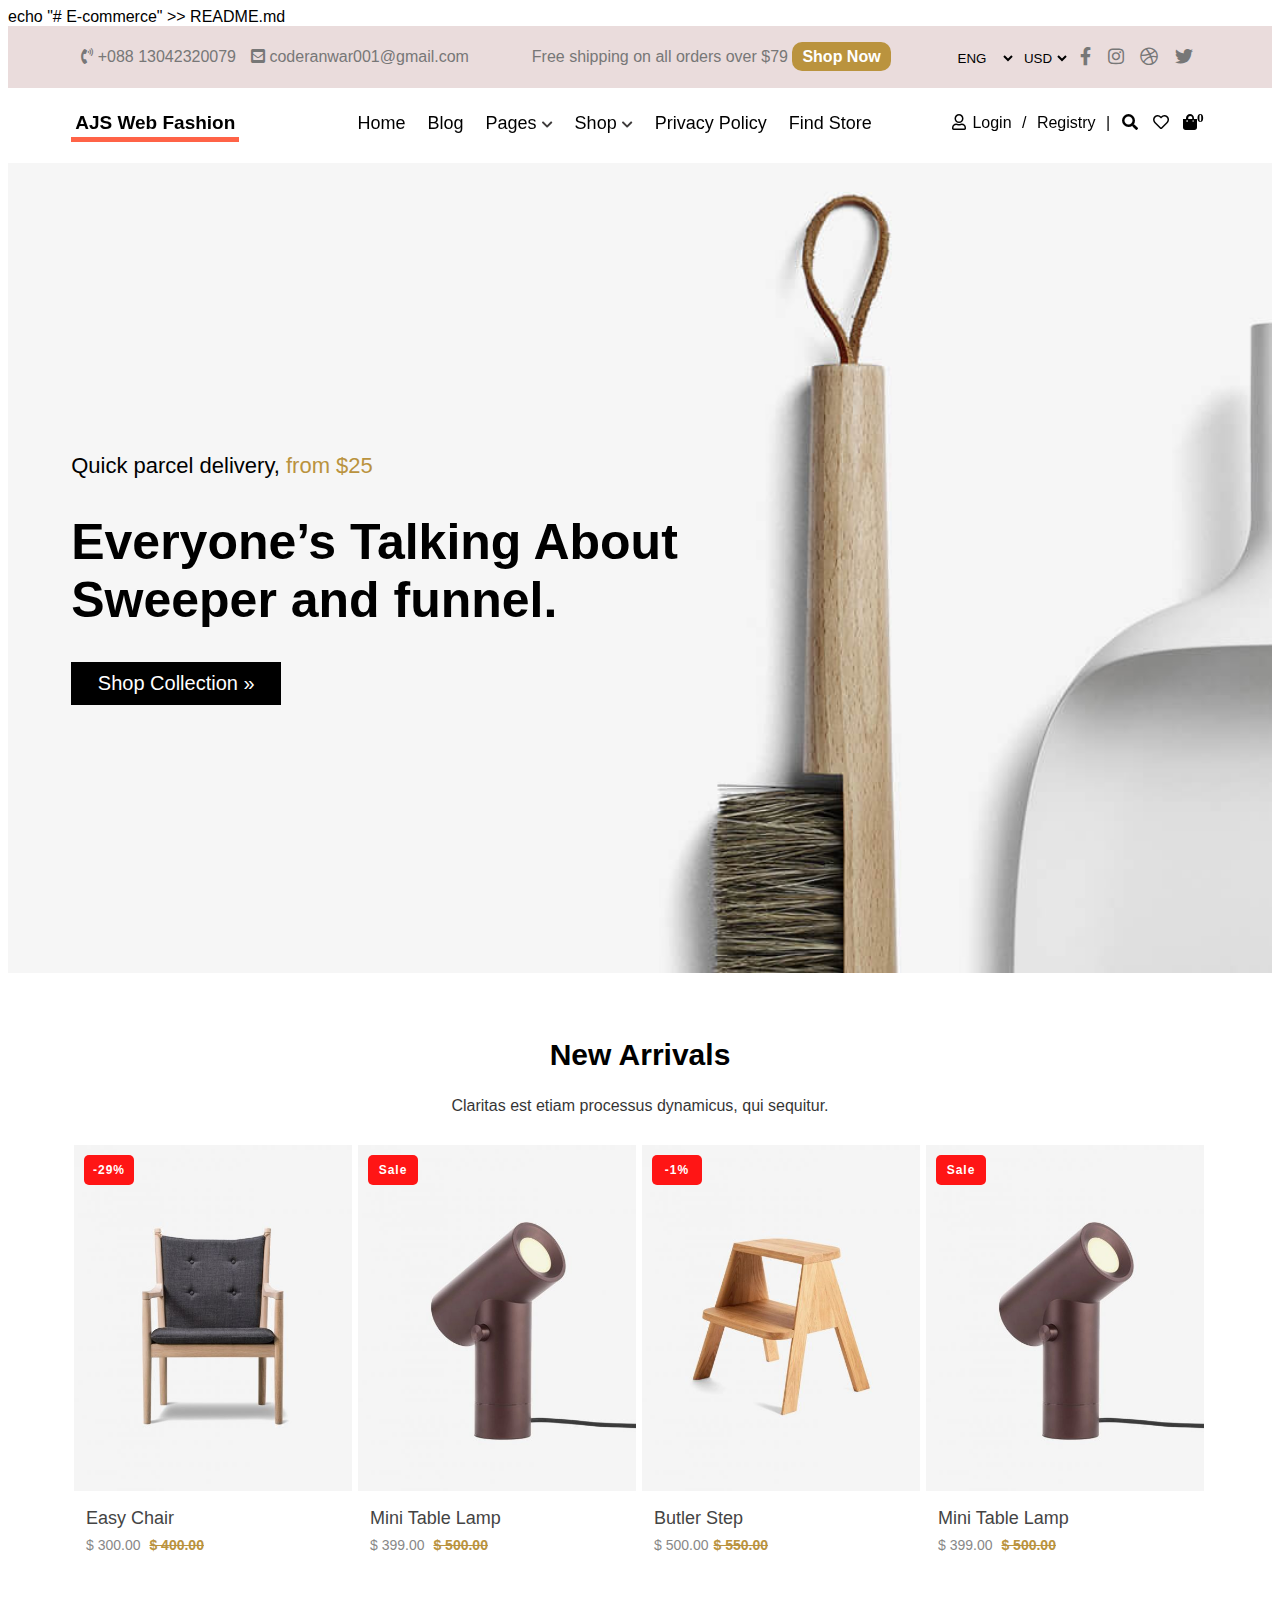
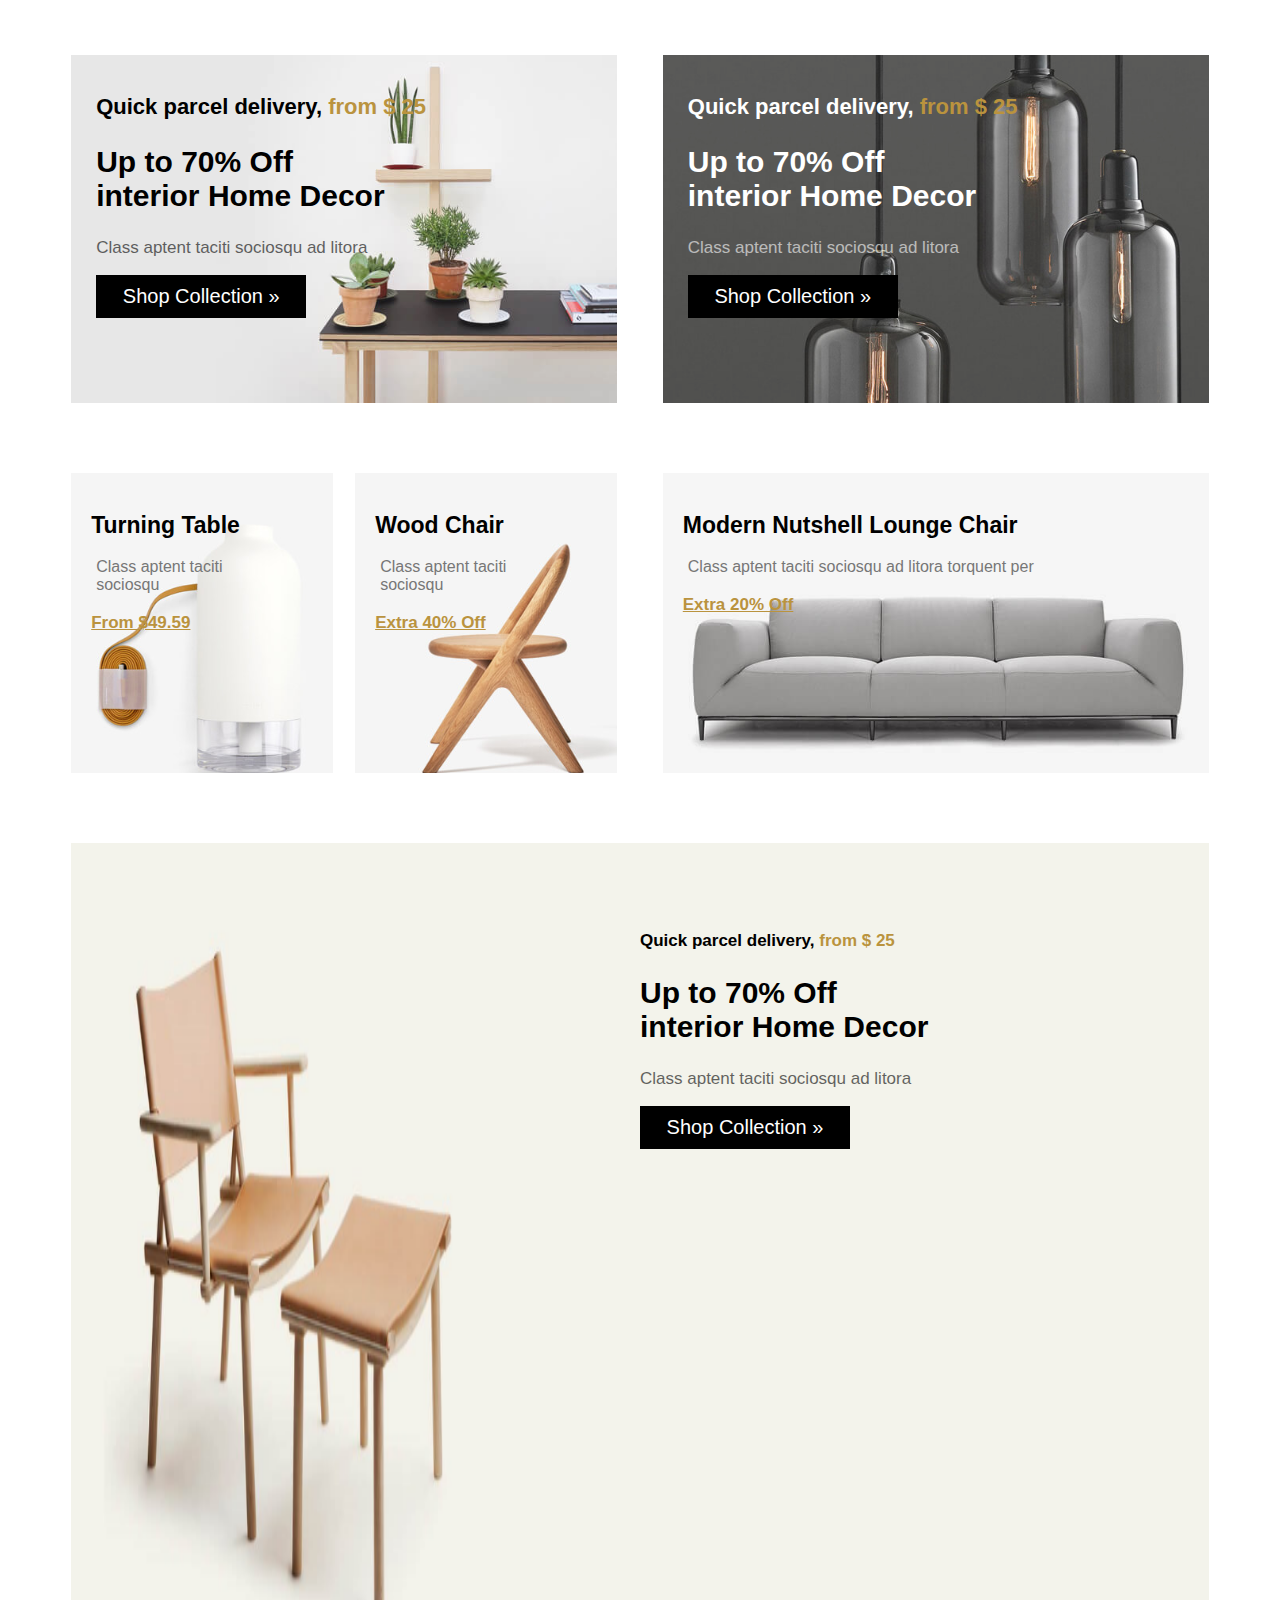
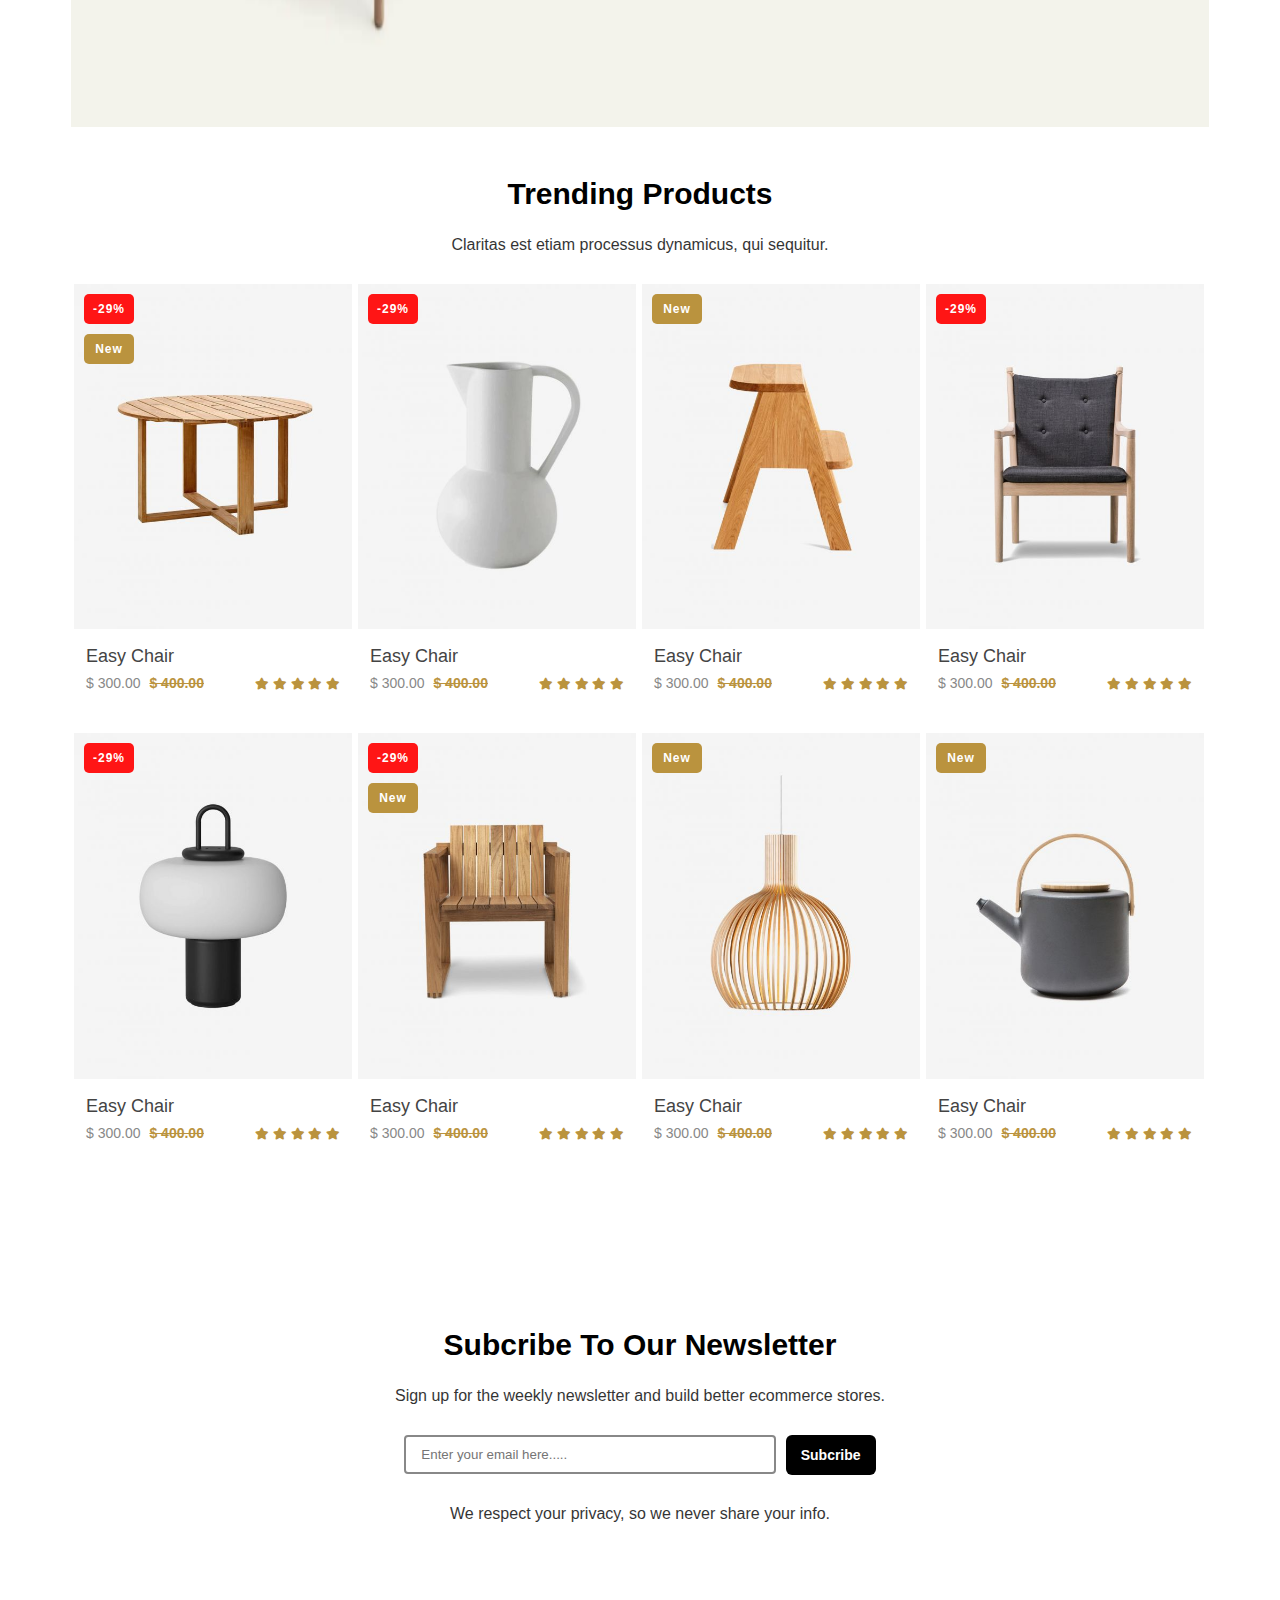
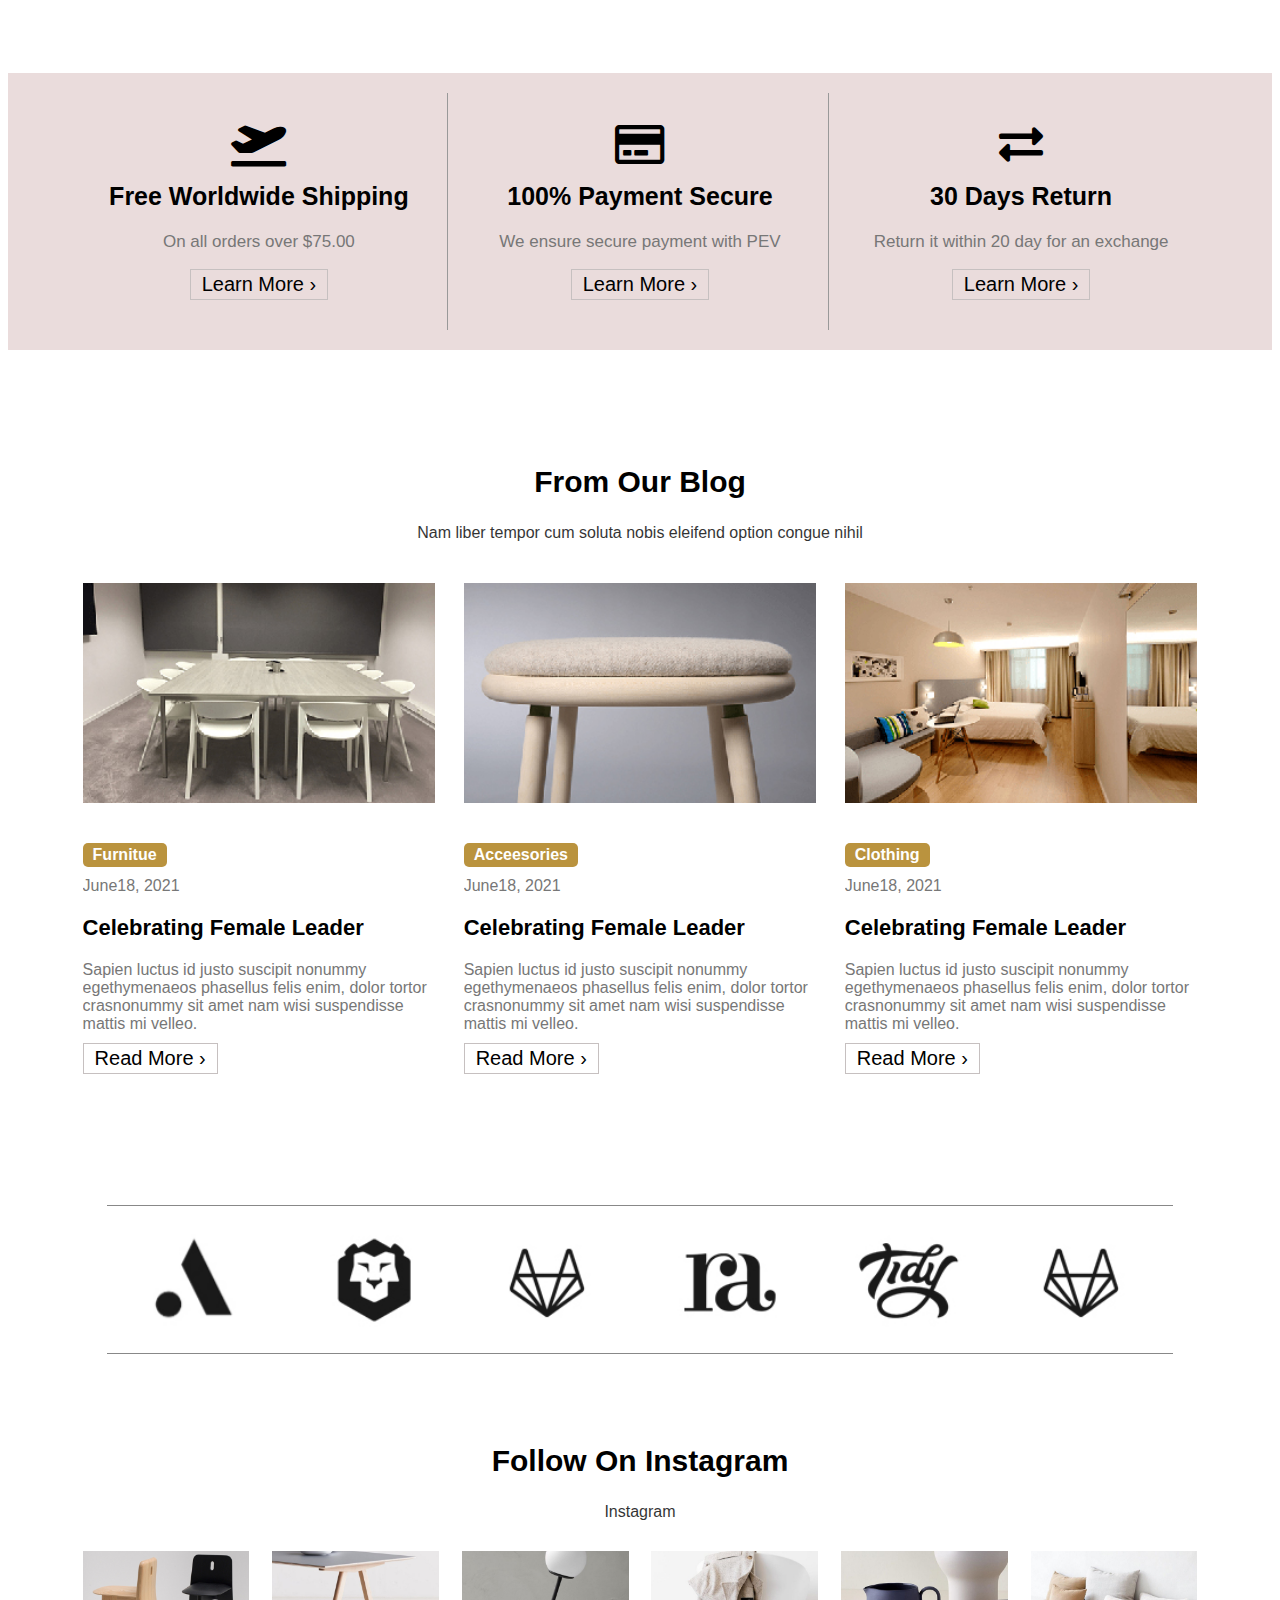
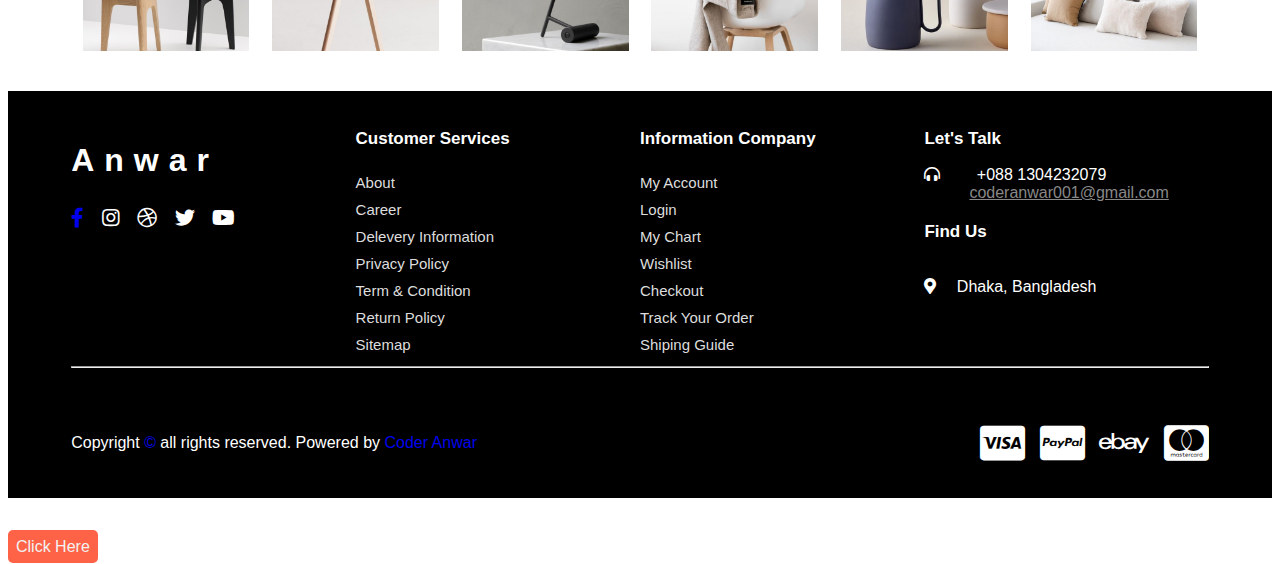
==== index.html @ 48b3ddd2 "first commit" ====
echo "# E-commerce" >> README.md<!DOCTYPE html>
<html lang="en">
<head>
    <meta charset="UTF-8">
    <meta http-equiv="X-UA-Compatible" content="IE=edge">
    <meta name="viewport" content="width=device-width, initial-scale=1.0">
    <title>AJS E-commerce </title>
    <link rel="shortcut icon" href="index.png" type="image/x-icon">
    <!--********* Stylesheet ***********-->
    <link rel="stylesheet" href="assets/css/owl.carousel.min.css">
    <link rel="stylesheet" href="assets/css/owl.theme.default.min.css">
    <link rel="stylesheet" href="https://cdnjs.cloudflare.com/ajax/libs/font-awesome/5.15.3/css/all.min.css">
    <link rel="stylesheet" href="assets/css/material-scrolltop.css">
    <link rel="stylesheet" href="assets/css/animate.css">
    <link rel="stylesheet" href="style.css">
    <link rel="stylesheet" href="assets/css/responsive.css">
</head>
<body>
    <!-- ============================= START HEADER AREA ===================== -->
    <header>
        <!-- ==================== START HEADE TOP ======================== -->
        <div class="header-top-bg">
            <div class="container-fluid">
                <div class="header-top">
                    <div class="contact">
                        <div class="phone" tel:01304232079> <i class="fas fa-phone-volume"></i> +088 13042320079</div>
                        <div class="email"><i class="fas fa-envelope-square"></i> coderanwar001@gmail.com</div>
                    </div>
                    <div class="para">
                        <p>Free shipping on all orders over $79 <span>Shop Now</span></p>
                    </div>
                    <div class="social-icon">
                        <select class="lang">
                            <option>ENG</option>
                            <option>Bangla</option>
                            <option>Hindi</option>
                            <option>Arabic</option>
                        </select>
                        <select class="country">
                            <option>USD</option>
                            <option>BDT</option>
                            <option>RS</option>
                            <option>URO</option>
                        </select>
                        <a href="https://www.facebook.com/mohammadanwar.hossain.5851/" target="_blank" rel="noopener noreferrer">
                            <i class="fab fa-facebook-f"></i>                   
                        </a>

                        <i class="fab fa-instagram"></i>
                        <i class="fab fa-dribbble"></i>
                        <i class="fab fa-twitter"></i>
                    </div>
                </div>
            </div>
        </div>
        <!-- ================= END HEADER  TOP =============  -->
        <!-- ==================== START HEADER BOTTOM =========== -->
        <div class="header-bottom">
            <nav>
                <div class="wrapper">
                    <div class="logo"><a href="#">AJS Web Fashion</a></div>
                    <input type="radio" name="slider" id="menu-btn">
                    <input type="radio" name="slider" id="close-btn">
                    <ul class="nav-links">
                    <label for="close-btn" class="btn close-btn"><i class="fas fa-times"></i></label>
                    <li><a href="index.html">Home</a></li>
                    <li><a href="blogs.html">Blog</a></li>
                    <li>
                        <a href="#" class="desktop-item">Pages <i class="fas fa-chevron-down"></i></a>
                        <input type="checkbox" id="showDrop">
                        <label for="showDrop" class="mobile-item">Pages <i class="fas fa-chevron-down"></i></label>
                        <ul class="drop-menu">
                        <li><a href="brands.html">Brands</a></li>
                        <li><a href="about-us.html">About Us</a></li>
                        <li><a href="contact.html">Contact Us</a></li>
                        <li><a href="FAQ.html">FAQ</a></li>
                        </ul>
                    </li>
                    <li>
                        <a href="all-product.html" class="desktop-item">Shop <i class="fas fa-chevron-down"></i></a>
                        <input type="checkbox" id="showMega">
                        <label href="all-product.html" for="showMega" class="mobile-item">Shop</label>
                        <div class="mega-box">
                        <div class="content">
                            <div class="row">
                                <img src="assets/img/MEGA.PNG" alt="">                            
                            </div>
                            <div class="row">
                            <ul class="mega-links">
                                <li><a href="#">Graphics</a></li>
                                <li><a href="#">Vectors</a></li>
                                <li><a href="#">Business cards</a></li>
                                <li><a href="#">Custom logo</a></li>
                            </ul>
                            </div>
                            <div class="row">
                            <ul class="mega-links">
                                <li><a href="#">Personal Email</a></li>
                                <li><a href="#">Business Email</a></li>
                                <li><a href="#">Mobile Email</a></li>
                                <li><a href="#">Web Marketing</a></li>
                            </ul>
                            </div>
                            <div class="row">
                            <ul class="mega-links">
                                <li><a href="#">Site Seal</a></li>
                                <li><a href="#">VPS Hosting</a></li>
                                <li><a href="#">Privacy Seal</a></li>
                                <li><a href="#">Website design</a></li>
                            </ul>
                            </div>
                        </div>
                        </div>
                    </li>
                    <li><a href="privacy-policy.html">Privacy Policy</a></li>
                    <li><a href="find-store.html">Find Store</a></li>
                    </ul>
                    <div class="link-area">
                        <div class="login">
                            <a href="login-page.html"><i class="far fa-user"></i><span class="d-n"> Login</span></a> <span class="slesh">/</span> <a href="sign-up.html"><span class="d-n">Registry</span></a> <span>|</span>
                        </div>
                        <div class="cart">
                            <i class="fas fa-search"></i>
                            <i class="far fa-heart"></i>
                            <i class="fas fa-shopping-bag"><sup>0</sup></i>
                        </div>
                    </div>
                    <label for="menu-btn" class="btn menu-btn"><i class="fas fa-bars"></i></label>
                </div>
            </nav>
        </div>
        <!-- ================== END HEADER BOTTOM ================== -->
    </header>
    <!-- =================== END HEADER AREA ======================= -->
    <!-- ===================== START SLIDER SECTION =============== -->
    <section class="slider-section">
        <div class="animation">
            <!-- Animation -->
        </div>
        <div class="hero-area-slider main-slider">
            <div class="hero-slider">
                <img src="assets/img/Project-img/img13.jpg" alt="">
                <div class="slider-content">
                    <p class="wow slideInRight" data-wow-duration="1s">Quick parcel delivery, <span>from $25</span></p>
                    <h1 class="wow slideInLeft" data-wow-duration="1s">Everyone’s Talking About <br> Sweeper and funnel.</h1>
                    <a href="#" class="btn wow slideInRight"  data-wow-duration="1s">Shop Collection &raquo;</a>
                </div>
            </div>
            <div class="hero-slider">
                <img src="assets/img/Project-img/img12.jpg" alt="">
                <div class="slider-content">
                    <p >Quick parcel delivery, <span>from $25</span></p>
                    <h1>Everyone’s Talking About <br> Sweeper and funnel.</h1>
                    <a href="#" class="btn">Shop Collection &raquo;</a>
                </div>
            </div>
            <div class="hero-slider">
                <img src="assets/img/Project-img/img9.jpg" alt="">
                <div class="slider-content">
                    <p>Quick parcel delivery, <span>from $25</span></p>
                    <h1>Everyone’s Talking About <br> Sweeper and funnel.</h1>
                    <a href="#" class="btn">Shop Collection &raquo;</a>
                </div>
            </div>
        </div>
    </section>
    <!-- =============== END SLIDER SECTION ================ -->
    <!-- ================ START PRODUCT AREA =============== -->
    <section class="products-area">
        <h2 class="title">New Arrivals</h2>
        <p class="middle-text">Claritas est etiam processus dynamicus, qui sequitur. </p>
        <div class="container-fluid">
            <!-- ====================== START PRODUCT AREA ROW ============= -->
            <div class="row">
                <div id="product-slider" class="owl-carousel">
                    <div class="col-md-3">
                        <div class="product">
                            <div class="product-image">
                                <a href="product.html" class="image">
                                    <img src="assets/img/Project-img/img24.jpg" class="pic-1" alt="">
                                    <img src="assets/img/Project-img/img25.jpg" class="pic-2" alt="">
                                </a>
                                <span class="discount">-29%</span>
                                <a title="Add to Cart" href="#" class="cart"> <i class="fas fa-shopping-bag"></i>  Add to Cart</a>
                                <ul class="links">
                                    <li title="Quick View"><a href="#"><i class="fas fa-eye"></i></a></li>
                                    <li title="Add to Compare"><a href="#"><i class="fab fa-gitter"></i></a></li>
                                    <li ><a href="#" title="Add to Wish List"><i class="far fa-heart"></i></a></li>
                                </ul>
                            </div>
                            <div class="content">
                                <span class="category">
                                    <a href="#"></a>
                                </span>
                                <h3 class="content-title"><a href="#">Easy Chair</a></h3>
                                <div class="price">
                                    <span>$ 300.00</span> <del>$ 400.00</del>
                                </div>
                            </div>
                        </div>
                    </div>
                    <div class="col-md-3">
                        <div class="product">
                            <div class="product-image">
                                <a href="product.html" class="image">
                                    <img src="assets/img/Project-img/img26.jpg" class="pic-1" alt="">
                                    <img src="assets/img/Project-img/img27.jpg" class="pic-2" alt="">
                                </a>
                                <span class="discount">Sale</span>
                                <a title="Add to Cart" href="#" class="cart"> <i class="fas fa-shopping-bag"></i>  Add to Cart</a>
                                <ul class="links">
                                    <li title="Quick View"><a href="#"><i class="fas fa-eye"></i></a></li>
                                    <li title="Add to Compare"><a href="#"><i class="fab fa-gitter"></i></a></li>
                                    <li title="Add to Wish List"><a href="#"><i class="far fa-heart"></i></a></li>
                                </ul>
                            </div>
                            <div class="content">
                                <span class="category">
                                    <a href="#"></a>
                                </span>
                                <h3 class="content-title"><a href="#">Mini Table Lamp</a></h3>
                                <div class="price">
                                    <span>$ 399.00</span> <del>$ 500.00</del>
                                </div>
                            </div>
                        </div>
                    </div>
                    <div class="col-md-3">
                        <div class="product">
                            <div class="product-image">
                                <a href="product.html" class="image">
                                    <img src="assets/img/Project-img/img30.jpg" class="pic-1" alt="">
                                    <img src="assets/img/Project-img/img29.jpg" class="pic-2" alt="">
                                </a>
                                <span class="discount">-1%</span>
                                <a title="Add to Cart" href="#" class="cart"> <i class="fas fa-shopping-bag"></i>  Add to Cart</a>
                                <ul class="links">
                                    <li title="Quick View"><a href="#"><i class="fas fa-eye"></i></a></li>
                                    <li title="Add to Compare"><a href="#"><i class="fab fa-gitter"></i></a></li>
                                    <li title="Add to Wish List"><a href="#"><i class="far fa-heart"></i></a></li>
                                </ul>
                            </div>
                            <div class="content">
                                <span class="category">
                                    <a href="#"></a>
                                </span>
                                <h3 class="content-title"><a href="#">Butler Step</a></h3>
                                <div class="price">
                                    <span>$ 500.00</span><del>$ 550.00</del>
                                </div>
                            </div>
                        </div>
                    </div>
                    <div class="col-md-3">
                        <div class="product">
                            <div class="product-image">
                                <a href="product.html" class="image">
                                    <img src="assets/img/Project-img/img26.jpg" class="pic-1" alt="">
                                    <img src="assets/img/Project-img/img27.jpg" class="pic-2" alt="">
                                </a>
                                <span class="discount">Sale</span>
                                <a title="Add to Cart" href="#" class="cart"> <i class="fas fa-shopping-bag"></i>  Add to Cart</a>
                                <ul class="links">
                                    <li title="Quick View"><a href="#"><i class="fas fa-eye"></i></a></li>
                                    <li title="Add to Compare"><a href="#"><i class="fab fa-gitter"></i></a></li>
                                    <li title="Add to Wish List"><a href="#"><i class="far fa-heart"></i></a></li>
                                </ul>
                            </div>
                            <div class="content">
                                <span class="category">
                                    <a href="#"></a>
                                </span>
                                <h3 class="content-title"><a href="#">Mini Table Lamp</a></h3>
                                <div class="price">
                                    <span>$ 399.00</span> <del>$ 500.00</del>
                                </div>
                            </div>
                        </div>
                    </div>
                    <div class="col-md-3">
                        <div class="product">
                            <div class="product-image">
                                <a href="product.html" class="image">
                                    <img src="assets/img/Project-img/img48.jpg" class="pic-1" alt="">
                                    <img src="assets/img/Project-img/img50.jpg" class="pic-2" alt="">
                                </a>
                                <span class="discount">Sale</span>
                                <a title="Add to Cart" href="#" class="cart"> <i class="fas fa-shopping-bag"></i>  Add to Cart</a>
                                <ul class="links">
                                    <li title="Quick View"><a href="#"><i class="fas fa-eye"></i></a></li>
                                    <li title="Add to Compare"><a href="#"><i class="fab fa-gitter"></i></a></li>
                                    <li title="Add to Wish List"><a href="#"><i class="far fa-heart"></i></a></li>
                                </ul>
                            </div>
                            <div class="content">
                                <span class="category">
                                    <a href="#"></a>
                                </span>
                                <h3 class="content-title"><a href="#">Burnella Armless Chair</a></h3>
                                <div class="price">
                                    <span>$ 500.00</span><del>$ 600.00</del>
                                </div>
                            </div>
                        </div>
                    </div>
                    <div class="col-md-3">
                        <div class="product">
                            <div class="product-image">
                                <a href="product.html" class="image">
                                    <img src="assets/img/Project-img/img26.jpg" class="pic-1" alt="">
                                    <img src="assets/img/Project-img/img27.jpg" class="pic-2" alt="">
                                </a>
                                <span class="discount">Sale</span>
                                <a title="Add to Cart" href="#" class="cart"> <i class="fas fa-shopping-bag"></i>  Add to Cart</a>
                                <ul class="links">
                                    <li title="Quick View"><a href="#"><i class="fas fa-eye"></i></a></li>
                                    <li title="Add to Compare"><a href="#"><i class="fab fa-gitter"></i></a></li>
                                    <li title="Add to Wish List"><a href="#"><i class="far fa-heart"></i></a></li>
                                </ul>
                            </div>
                            <div class="content">
                                <span class="category">
                                    <a href="#"></a>
                                </span>
                                <h3 class="content-title"><a href="#">Mini Table Lamp</a></h3>
                                <div class="price">
                                    <span>$ 399.00</span> <del>$ 500.00</del>
                                </div>
                            </div>
                        </div>
                    </div>
                </div>
            </div>
        <!-- =============== END PRODUCT AREA ROW ============= -->
        </div>
    </section>
    <!-- ==================== END PRODUCT AREA =========== -->
    <!-- =================== START BANNER AREA ================= -->
    <section class="banner">
        <div class="container-fluid">
            <div class="banner-area">
                <div class="banner-left our-banner">
                    <img src="assets/img/Project-img/img33.jpg" class="img-related" alt="">
                    <div class="banner-text">
                        <h3>Quick parcel delivery, <span>from $ 25</span> </h3>
                        <h2>Up to 70% Off <br> interior Home Decor</h2>
                        <p>Class aptent taciti sociosqu ad litora</p>
                        <a href="#" class="btn">Shop Collection &raquo;</a>
                    </div>
                </div>
                <div class="banner-right our-banner">
                    <img src="assets/img/Project-img/img34.jpg" class="img-related" alt="">
                    <div class="banner-text">
                        <h3>Quick parcel delivery, <span>from $ 25</span> </h3>
                        <h2>Up to 70% Off <br> interior Home Decor</h2>
                        <p>Class aptent taciti sociosqu ad litora</p>
                        <a href="#" class="btn">Shop Collection &raquo;</a>
                    </div>
                </div>
            </div>
        </div>
    </section>
    <!-- ================ END BANNER AREA =========== -->
    <!-- ================= START THREE ITEMS  AREA ========== -->
    <section class="three-column">
        <div class="container-fluid">
           <div class="flex-item">
                <div class="flex-column-1 flex-column">
                    <div class="flex-single-column flex-single-column1">
                        <div class="text">
                            <h2>Turning Table</h2>
                            <p>Class aptent taciti <br> sociosqu</p>
                            <h3><a href="#">From $49.59</a></h3>
                        </div>
                    </div>
                    <div class="flex-single-column flex-single-column2">
                        <div class="text">
                            <h2>Wood Chair</h2>
                            <p>Class aptent taciti <br> sociosqu</p>
                            <h3><a href="#">Extra 40% Off</a></h3>
                        </div>
                    </div>
                </div>
                <div class="flex-column-2 flex-column">
                    <div class="flex-single-column-3">
                        <div class="text">
                            <h2>Modern Nutshell Lounge Chair</h2>
                            <p>Class aptent taciti sociosqu ad litora torquent per</p>
                            <h3><a href="#">Extra 20% Off</a></h3>
                        </div>
                    </div>
                </div>
           </div>
        </div>
    </section>
    <!-- ============== END THREEE ITEMS AREA ========= -->
    <!-- ================ START SHOP AREA ===========  -->
    <section class="shop-area">
        <div class="container-fluid">
            <div class="shop">
                <img src="assets/img/Project-img/chair.PNG" alt="">
                <div class="banner-text">
                    <h3>Quick parcel delivery, <span>from $ 25</span> </h3>
                    <h2>Up to 70% Off <br> interior Home Decor</h2>
                    <p>Class aptent taciti sociosqu ad litora</p>
                    <a href="#" class="btn">Shop Collection &raquo;</a>
                </div>
            </div>
        </div>
    </section>
    <!-- ================= END SHOP AREA ============== -->
    <!-- ==================== START TRENDING PRODUCT SECTION ============== -->
    <section class="trending-product">
        <h2 class="title">Trending Products</h2>
        <p class="middle-text">Claritas est etiam processus dynamicus, qui sequitur.</p>
        <div class="container-fluid">
            <div class="row">
                <div class="product-carousel">
                    <div class="col-md-3">
                        <div class="product">
                            <div class="product-image">
                                <a href="product.html" class="image">
                                    <img src="assets/img/Project-img/img43.jpg" class="pic-1" alt="">
                                    <img src="assets/img/Project-img/img44.jpg" class="pic-2" alt="">
                                </a>
                                <span class="discount">-29%</span>
                                <span class="Newest">New</span>
                                <a title="Add to Cart" href="#" class="cart"> <i class="fas fa-shopping-bag"></i>  Add to Cart</a>
                                <ul class="links">
                                    <li title="Quick View"><a href="#"><i class="fas fa-eye"></i></a></li>
                                    <li title="Add to Compare"><a href="#"><i class="fab fa-gitter"></i></a></li>
                                    <li ><a href="#" title="Add to Wish List"><i class="far fa-heart"></i></a></li>
                                </ul>
                            </div>
                            <div class="content">
                                <span class="category">
                                    <a href="#"></a>
                                </span>
                                <h3 class="content-title"><a href="#">Easy Chair</a></h3>
                                <div class="price">
                                    <span>$ 300.00</span> <del>$ 400.00</del>
                                    <div class="rating">
                                        <i class="fas fa-star"></i>
                                        <i class="fas fa-star"></i>
                                        <i class="fas fa-star"></i>
                                        <i class="fas fa-star"></i>
                                        <i class="fas fa-star"></i>
                                    </div>
                                </div>
                            </div>
                        </div>
                    </div>
                    <div class="col-md-3">
                        <div class="product">
                            <div class="product-image">
                                <a href="product.html" class="image">
                                    <img src="assets/img/Project-img/img46.jpg" class="pic-1" alt="">
                                    <img src="assets/img/Project-img/img47.jpg" class="pic-2" alt="">
                                </a>
                                <span class="discount">-29%</span>
                                <a title="Add to Cart" href="#" class="cart"> <i class="fas fa-shopping-bag"></i>  Add to Cart</a>
                                <ul class="links">
                                    <li title="Quick View"><a href="#"><i class="fas fa-eye"></i></a></li>
                                    <li title="Add to Compare"><a href="#"><i class="fab fa-gitter"></i></a></li>
                                    <li ><a href="#" title="Add to Wish List"><i class="far fa-heart"></i></a></li>
                                </ul>
                            </div>
                            <div class="content">
                                <span class="category">
                                    <a href="#"></a>
                                </span>
                                <h3 class="content-title"><a href="#">Easy Chair</a></h3>
                                <div class="price">
                                    <span>$ 300.00</span> <del>$ 400.00</del>
                                    <div class="rating">
                                        <i class="fas fa-star"></i>
                                        <i class="fas fa-star"></i>
                                        <i class="fas fa-star"></i>
                                        <i class="fas fa-star"></i>
                                        <i class="fas fa-star"></i>
                                    </div>
                                </div>
                            </div>
                        </div>
                    </div>
                    <div class="col-md-3">
                        <div class="product">
                            <div class="product-image">
                                <a href="product.html" class="image">
                                    <img src="assets/img/Project-img/img29.jpg" class="pic-1" alt="">
                                    <img src="assets/img/Project-img/img30.jpg" class="pic-2" alt="">
                                </a>
                                <span class="Newest" id="newest">New</span>
                                <a title="Add to Cart" href="#" class="cart"> <i class="fas fa-shopping-bag"></i>  Add to Cart</a>
                                <ul class="links">
                                    <li title="Quick View"><a href="#"><i class="fas fa-eye"></i></a></li>
                                    <li title="Add to Compare"><a href="#"><i class="fab fa-gitter"></i></a></li>
                                    <li ><a href="#" title="Add to Wish List"><i class="far fa-heart"></i></a></li>
                                </ul>
                            </div>
                            <div class="content">
                                <span class="category">
                                    <a href="#"></a>
                                </span>
                                <h3 class="content-title"><a href="#">Easy Chair</a></h3>
                                <div class="price">
                                    <span>$ 300.00</span> <del>$ 400.00</del>
                                    <div class="rating">
                                        <i class="fas fa-star"></i>
                                        <i class="fas fa-star"></i>
                                        <i class="fas fa-star"></i>
                                        <i class="fas fa-star"></i>
                                        <i class="fas fa-star"></i>
                                    </div>
                                </div>
                            </div>
                        </div>
                    </div>
                    <div class="col-md-3">
                        <div class="product">
                            <div class="product-image">
                                <a href="product.html" class="image">
                                    <img src="assets/img/Project-img/img24.jpg" class="pic-1" alt="">
                                    <img src="assets/img/Project-img/img25.jpg" class="pic-2" alt="">
                                </a>
                                <span class="discount">-29%</span>
                                <a title="Add to Cart" href="#" class="cart"> <i class="fas fa-shopping-bag"></i>  Add to Cart</a>
                                <ul class="links">
                                    <li title="Quick View"><a href="#"><i class="fas fa-eye"></i></a></li>
                                    <li title="Add to Compare"><a href="#"><i class="fab fa-gitter"></i></a></li>
                                    <li ><a href="#" title="Add to Wish List"><i class="far fa-heart"></i></a></li>
                                </ul>
                            </div>
                            <div class="content">
                                <span class="category">
                                    <a href="#"></a>
                                </span>
                                <h3 class="content-title"><a href="#">Easy Chair</a></h3>
                                <div class="price">
                                    <span>$ 300.00</span> <del>$ 400.00</del>
                                    <div class="rating">
                                        <i class="fas fa-star"></i>
                                        <i class="fas fa-star"></i>
                                        <i class="fas fa-star"></i>
                                        <i class="fas fa-star"></i>
                                        <i class="fas fa-star"></i>
                                    </div>
                                </div>
                            </div>
                        </div>
                    </div>
                    <div class="col-md-3">
                        <div class="product">
                            <div class="product-image">
                                <a href="product.html" class="image">
                                    <img src="assets/img/Project-img/img17.jpg" class="pic-1" alt="">
                                    <img src="assets/img/Project-img/img18.jpg" class="pic-2" alt="">
                                </a>
                                <span class="Newest" id="newest">New</span>
                                <a title="Add to Cart" href="#" class="cart"> <i class="fas fa-shopping-bag"></i>  Add to Cart</a>
                                <ul class="links">
                                    <li title="Quick View"><a href="#"><i class="fas fa-eye"></i></a></li>
                                    <li title="Add to Compare"><a href="#"><i class="fab fa-gitter"></i></a></li>
                                    <li ><a href="#" title="Add to Wish List"><i class="far fa-heart"></i></a></li>
                                </ul>
                            </div>
                            <div class="content">
                                <span class="category">
                                    <a href="#"></a>
                                </span>
                                <h3 class="content-title"><a href="#">Easy Chair</a></h3>
                                <div class="price">
                                    <span>$ 300.00</span> <del>$ 400.00</del>
                                    <div class="rating">
                                        <i class="fas fa-star"></i>
                                        <i class="fas fa-star"></i>
                                        <i class="fas fa-star"></i>
                                        <i class="fas fa-star"></i>
                                        <i class="fas fa-star"></i>
                                    </div>
                                </div>
                            </div>
                        </div>
                    </div>
                    <div class="col-md-3">
                        <div class="product">
                            <div class="product-image">
                                <a href="product.html" class="image">
                                    <img src="assets/img/Project-img/img31.jpg" class="pic-1" alt="">
                                    <img src="assets/img/Project-img/img32.jpg" class="pic-2" alt="">
                                </a>
                                <span class="Newest" id="newest">New</span>
                                <a title="Add to Cart" href="#" class="cart"> <i class="fas fa-shopping-bag"></i>  Add to Cart</a>
                                <ul class="links">
                                    <li title="Quick View"><a href="#"><i class="fas fa-eye"></i></a></li>
                                    <li title="Add to Compare"><a href="#"><i class="fab fa-gitter"></i></a></li>
                                    <li ><a href="#" title="Add to Wish List"><i class="far fa-heart"></i></a></li>
                                </ul>
                            </div>
                            <div class="content">
                                <span class="category">
                                    <a href="#"></a>
                                </span>
                                <h3 class="content-title"><a href="#">Easy Chair</a></h3>
                                <div class="price">
                                    <span>$ 300.00</span> <del>$ 400.00</del>
                                    <div class="rating">
                                        <i class="fas fa-star"></i>
                                        <i class="fas fa-star"></i>
                                        <i class="fas fa-star"></i>
                                        <i class="fas fa-star"></i>
                                        <i class="fas fa-star"></i>
                                    </div>
                                </div>
                            </div>
                        </div>
                    </div>
                </div>
            </div>
            <!-- ============== START SECOUND ROW FOR PRODUCT CAROUSEL ========= -->
            <div class="row margin-top">
                <div class="product-carousel">
                    <div class="col-md-3">
                        <div class="product">
                            <div class="product-image">
                                <a href="product.html" class="image">
                                    <img src="assets/img/Project-img/img19.jpg" class="pic-1" alt="">
                                    <img src="assets/img/Project-img/img20.jpg" class="pic-2" alt="">
                                </a>
                                <span class="discount">-29%</span>
                                <a title="Add to Cart" href="#" class="cart"> <i class="fas fa-shopping-bag"></i>  Add to Cart</a>
                                <ul class="links">
                                    <li title="Quick View"><a href="#"><i class="fas fa-eye"></i></a></li>
                                    <li title="Add to Compare"><a href="#"><i class="fab fa-gitter"></i></a></li>
                                    <li ><a href="#" title="Add to Wish List"><i class="far fa-heart"></i></a></li>
                                </ul>
                            </div>
                            <div class="content">
                                <span class="category">
                                    <a href="#"></a>
                                </span>
                                <h3 class="content-title"><a href="#">Easy Chair</a></h3>
                                <div class="price">
                                    <span>$ 300.00</span> <del>$ 400.00</del>
                                    <div class="rating">
                                        <i class="fas fa-star"></i>
                                        <i class="fas fa-star"></i>
                                        <i class="fas fa-star"></i>
                                        <i class="fas fa-star"></i>
                                        <i class="fas fa-star"></i>
                                    </div>
                                </div>
                            </div>
                        </div>
                    </div>
                    <div class="col-md-3">
                        <div class="product">
                            <div class="product-image">
                                <a href="product.html" class="image">
                                    <img src="assets/img/Project-img/img22.jpg" class="pic-1" alt="">
                                    <img src="assets/img/Project-img/img23.jpg" class="pic-2" alt="">
                                </a>
                                <span class="discount">-29%</span>
                                <span class="Newest">New</span>
                                <a title="Add to Cart" href="#" class="cart"> <i class="fas fa-shopping-bag"></i>  Add to Cart</a>
                                <ul class="links">
                                    <li title="Quick View"><a href="#"><i class="fas fa-eye"></i></a></li>
                                    <li title="Add to Compare"><a href="#"><i class="fab fa-gitter"></i></a></li>
                                    <li ><a href="#" title="Add to Wish List"><i class="far fa-heart"></i></a></li>
                                </ul>
                            </div>
                            <div class="content">
                                <span class="category">
                                    <a href="#"></a>
                                </span>
                                <h3 class="content-title"><a href="#">Easy Chair</a></h3>
                                <div class="price">
                                    <span>$ 300.00</span> <del>$ 400.00</del>
                                    <div class="rating">
                                        <i class="fas fa-star"></i>
                                        <i class="fas fa-star"></i>
                                        <i class="fas fa-star"></i>
                                        <i class="fas fa-star"></i>
                                        <i class="fas fa-star"></i>
                                    </div>
                                </div>
                            </div>
                        </div>
                    </div>
                    <div class="col-md-3">
                        <div class="product">
                            <div class="product-image">
                                <a href="product.html" class="image">
                                    <img src="assets/img/Project-img/img48.jpg" class="pic-1" alt="">
                                    <img src="assets/img/Project-img/img49.jpg" class="pic-2" alt="">
                                </a>
                                <span class="Newest" id="newest">New</span>
                                <a title="Add to Cart" href="#" class="cart"> <i class="fas fa-shopping-bag"></i>  Add to Cart</a>
                                <ul class="links">
                                    <li title="Quick View"><a href="#"><i class="fas fa-eye"></i></a></li>
                                    <li title="Add to Compare"><a href="#"><i class="fab fa-gitter"></i></a></li>
                                    <li ><a href="#" title="Add to Wish List"><i class="far fa-heart"></i></a></li>
                                </ul>
                            </div>
                            <div class="content">
                                <span class="category">
                                    <a href="#"></a>
                                </span>
                                <h3 class="content-title"><a href="#">Easy Chair</a></h3>
                                <div class="price">
                                    <span>$ 300.00</span> <del>$ 400.00</del>
                                    <div class="rating">
                                        <i class="fas fa-star"></i>
                                        <i class="fas fa-star"></i>
                                        <i class="fas fa-star"></i>
                                        <i class="fas fa-star"></i>
                                        <i class="fas fa-star"></i>
                                    </div>
                                </div>
                            </div>
                        </div>
                    </div>
                    <div class="col-md-3">
                        <div class="product">
                            <div class="product-image">
                                <a href="product.html" class="image">
                                    <img src="assets/img/Project-img/img51.jpg" class="pic-1" alt="">
                                    <img src="assets/img/Project-img/img59.jpg" class="pic-2" alt="">
                                </a>
                                <span class="Newest" id="newest">New</span>
                                <a title="Add to Cart" href="#" class="cart"> <i class="fas fa-shopping-bag"></i>  Add to Cart</a>
                                <ul class="links">
                                    <li title="Quick View"><a href="#"><i class="fas fa-eye"></i></a></li>
                                    <li title="Add to Compare"><a href="#"><i class="fab fa-gitter"></i></a></li>
                                    <li ><a href="#" title="Add to Wish List"><i class="far fa-heart"></i></a></li>
                                </ul>
                            </div>
                            <div class="content">
                                <span class="category">
                                    <a href="#"></a>
                                </span>
                                <h3 class="content-title"><a href="#">Easy Chair</a></h3>
                                <div class="price">
                                    <span>$ 300.00</span> <del>$ 400.00</del>
                                    <div class="rating">
                                        <i class="fas fa-star"></i>
                                        <i class="fas fa-star"></i>
                                        <i class="fas fa-star"></i>
                                        <i class="fas fa-star"></i>
                                        <i class="fas fa-star"></i>
                                    </div>
                                </div>
                            </div>
                        </div>
                    </div>
                    <div class="col-md-3">
                        <div class="product">
                            <div class="product-image">
                                <a href="product.html" class="image">
                                    <img src="assets/img/Project-img/img43.jpg" class="pic-1" alt="">
                                    <img src="assets/img/Project-img/img44.jpg" class="pic-2" alt="">
                                </a>
                                <span class="Newest" id="newest">New</span>
                                <a title="Add to Cart" href="#" class="cart"> <i class="fas fa-shopping-bag"></i>  Add to Cart</a>
                                <ul class="links">
                                    <li title="Quick View"><a href="#"><i class="fas fa-eye"></i></a></li>
                                    <li title="Add to Compare"><a href="#"><i class="fab fa-gitter"></i></a></li>
                                    <li ><a href="#" title="Add to Wish List"><i class="far fa-heart"></i></a></li>
                                </ul>
                            </div>
                            <div class="content">
                                <span class="category">
                                    <a href="#"></a>
                                </span>
                                <h3 class="content-title"><a href="#">Easy Chair</a></h3>
                                <div class="price">
                                    <span>$ 300.00</span> <del>$ 400.00</del>
                                    <div class="rating">
                                        <i class="fas fa-star"></i>
                                        <i class="fas fa-star"></i>
                                        <i class="fas fa-star"></i>
                                        <i class="fas fa-star"></i>
                                        <i class="fas fa-star"></i>
                                    </div>
                                </div>
                            </div>
                        </div>
                    </div>
                    <div class="col-md-3">
                        <div class="product">
                            <div class="product-image">
                                <a href="product.html" class="image">
                                    <img src="assets/img/Project-img/img50.jpg" class="pic-1" alt="">
                                    <img src="assets/img/Project-img/img48.jpg" class="pic-2" alt="">
                                </a>
                                <span class="discount">-29%</span>
                                <span class="Newest">New</span>
                                <a title="Add to Cart" href="#" class="cart"> <i class="fas fa-shopping-bag"></i>  Add to Cart</a>
                                <ul class="links">
                                    <li title="Quick View"><a href="#"><i class="fas fa-eye"></i></a></li>
                                    <li title="Add to Compare"><a href="#"><i class="fab fa-gitter"></i></a></li>
                                    <li ><a href="#" title="Add to Wish List"><i class="far fa-heart"></i></a></li>
                                </ul>
                            </div>
                            <div class="content">
                                <span class="category">
                                    <a href="#"></a>
                                </span>
                                <h3 class="content-title"><a href="#">Easy Chair</a></h3>
                                <div class="price">
                                    <span>$ 300.00</span> <del>$ 400.00</del>
                                    <div class="rating">
                                        <i class="fas fa-star"></i>
                                        <i class="fas fa-star"></i>
                                        <i class="fas fa-star"></i>
                                        <i class="fas fa-star"></i>
                                        <i class="fas fa-star"></i>
                                    </div>
                                </div>
                            </div>
                        </div>
                    </div>
                </div>
            </div>
        </div>
    </section>
<!--=================== START SUBCRIBE AREA ================ -->
<section class="subcribe-area">
    <div class="subcribe-bg">
        <h2 class="title">Subcribe To Our Newsletter</h2>
        <p class="middle-text">Sign up for the weekly newsletter and build better ecommerce stores.</p>
        <div class="container-fluid">
            <div class="subcribe">
                <input type="email" placeholder="Enter your email here....." required>
                <input type="submit" value="Subcribe">
            </div>
            <p class="middle-text">We respect your privacy, so we never share your info.</p>
        </div>
    </div>
</section>
<!-- ================ END SUBCRIBE AREA ============ -->
<!-- =============== START ADVENTAGES AREA =============== -->
<section class="adventages-area">
    <div class="container-fluid">
        <div class="adventages">
            <div class="single-box">
                <i class="fas fa-plane-departure"></i>
                <h2>Free Worldwide Shipping</h2>
                <p>On all orders over $75.00</p>
                <a href="#" class="btn-learn">Learn More &rsaquo;</a>
            </div>
            <div class="single-box">
                <i class="far fa-credit-card"></i>
                <h2>100% Payment Secure</h2>
                <p>We ensure secure payment with PEV</p>
                <a href="#" class="btn-learn">Learn More &rsaquo;</a>
            </div>
            <div class="single-box">
                <i class="fas fa-exchange-alt"></i>
                <h2>30 Days Return</h2>
                <p>Return it within 20 day for an exchange</p>
                <a href="#" class="btn-learn">Learn More &rsaquo;</a>
            </div>
        </div>
    </div>
</section>
<!-- ================== END ADVENTAGES AREA ============= -->
<!-- ================ START BLOG AREA ============= -->
<section class="blog-area">
    <h2 class="title">From Our Blog</h2>
    <p class="middle-text">Nam liber tempor cum soluta nobis eleifend option congue nihil</p>
    <div class="container-fluid">
        <div class="blog">
            <div class="single-blog">
                <img src="assets/img/Project-img/img2.jpg" alt="">
                <div class="blog-text">
                    <a href="#" class="ctg">Furnitue</a>
                    <p>June18, 2021</p>
                    <h2><a href="#">Celebrating Female Leader</a></h2>
                    <p>Sapien luctus id justo suscipit nonummy egethymenaeos phasellus felis enim, dolor tortor crasnonummy sit amet nam wisi suspendisse mattis mi velleo.</p>
                    <a href="#" class="btn-learn">Read More &rsaquo;</a>
                </div>
            </div>
            <div class="single-blog">
                <img src="assets/img/Project-img/img3.jpg" alt="">
                <div class="blog-text">
                    <a href="#" class="ctg">Acceesories</a>
                    <p>June18, 2021</p>
                    <h2><a href="#">Celebrating Female Leader</a></h2>
                    <p>Sapien luctus id justo suscipit nonummy egethymenaeos phasellus felis enim, dolor tortor crasnonummy sit amet nam wisi suspendisse mattis mi velleo.</p>
                    <a href="#" class="btn-learn">Read More &rsaquo;</a>
                </div>
            </div>
            <div class="single-blog">
                <img src="assets/img/Project-img/img4.jpg" alt="">
                <div class="blog-text">
                    <a href="#" class="ctg">Clothing</a>
                    <p>June18, 2021</p>
                    <h2><a href="#">Celebrating Female Leader</a></h2>
                    <p>Sapien luctus id justo suscipit nonummy egethymenaeos phasellus felis enim, dolor tortor crasnonummy sit amet nam wisi suspendisse mattis mi velleo.</p>
                    <a href="#" class="btn-learn">Read More &rsaquo;</a>
                </div>
            </div>
        </div>
    </div>
</section>
<!-- ================== END BLOG AREA ============== -->
<!-- =================== START BRAND AREA =============== -->
<section class="brand-area">
    <div class="container-fluid">
        <div class="our-brand">
            <div class="brand-carousel">
                <div class="single-brand">
                    <img src="assets/img/Project-img/dot.jpg" alt="">
                </div>
                <div class="single-brand">
                    <img src="assets/img/Project-img/lion.jpg" alt="">
                </div>
                <div class="single-brand">
                    <img src="assets/img/Project-img/icon.jpg" alt="">
                </div>
                <div class="single-brand">
                    <img src="assets/img/Project-img/ra.jpg" alt="">
                </div>
                <div class="single-brand">
                    <img src="assets/img/Project-img/tidy.jpg" alt="">
                </div>
                <div class="single-brand">
                    <img src="assets/img/Project-img/icon.jpg" alt="">
                </div>
                <div class="single-brand">
                    <img src="assets/img/Project-img/dot.jpg" alt="">
                </div>
                <div class="single-brand">
                    <img src="assets/img/Project-img/universe.jpg" alt="">
                </div>
                <div class="single-brand">
                    <img src="assets/img/Project-img/ra.jpg" alt="">
                </div>
            </div>
        </div>
    </div>
</section>
<!-- ================= END BRAND AREA ================= -->
<!-- ================= START CONTACT AREA ================ -->
<section class="contact-area">
    <h2 class="title">Follow On Instagram</h2>
    <p class="middle-text">Instagram</p>
    <div class="container-fluid">
        <div class="contact-info">
            <div class="contact-link">
                <img src="assets/img/Project-img/img55.jpg" alt="">
            </div>
            <div class="contact-link">
                <img src="assets/img/Project-img/img56.jpg" alt="">
            </div>
            <div class="contact-link">
                <img src="assets/img/Project-img/img57.jpg" alt="">
            </div>
            <div class="contact-link">
                <img src="assets/img/Project-img/img58.jpg" alt="">
            </div>
            <div class="contact-link">
                <img src="assets/img/Project-img/img59.jpg" alt="">
            </div>
            <div class="contact-link">
                <img src="assets/img/Project-img/img60.jpg" alt="">
            </div>
        </div>
    </div>
</section>
<!-- ===================== END CONTACT AREA ============== -->
<!-- ================== START FOOTER AREA ================ -->
<footer class="footer-area">
    <div class="container-fluid">
        <div class="footer">
            <div class="footer-single-column column-1">
                <h1>Anwar</h1>
                <div class="share-icon">
                    <a href="https://www.facebook.com/mohammadanwar.hossain.5851/" target="_blank" rel="noopener noreferrer">
                        <i class="fab fa-facebook-f"></i>                   
                    </a>
                    <i class="fab fa-instagram"></i>
                    <i class="fab fa-dribbble"></i>
                    <i class="fab fa-twitter"></i>
                    <i class="fab fa-youtube"></i>
                </div>
            </div>
            <div class="footer-single-column">
               <h3>Customer Services</h3>
               <ul>
                   <li><a href="#">about</a></li>
                   <li><a href="#">career</a></li>
                   <li><a href="#">delevery information</a></li>
                   <li><a href="#">privacy policy</a></li>
                   <li><a href="#">term & condition</a></li>
                   <li><a href="#">return policy</a></li>
                   <li><a href="#">sitemap</a></li>
               </ul>
            </div>
            <div class="footer-single-column">
               <h3>Information Company</h3>
               <ul>
                   <li><a href="#">My Account</a></li>
                   <li><a href="#">Login</a></li>
                   <li><a href="#">My Chart</a></li>
                   <li><a href="#">Wishlist</a></li>
                   <li><a href="#">Checkout</a></li>
                   <li><a href="#">Track Your Order</a></li>
                   <li><a href="#">Shiping Guide</a></li>
               </ul>
            </div>
            <div class="footer-single-column column-4">
               <h3>Let's Talk</h3>
               <i class="fas fa-headphones-alt"></i>
               <span>+088 1304232079</span>
               <a href="#">coderanwar001@gmail.com</a>
               <h3 class="last">find Us</h3>
               <i class="fas fa-map-marker-alt"></i>
               <p> Dhaka, Bangladesh</p>
            </div>
        </div>
        <hr class="copy-hr">
        <div class="copy-right">
            <p>Copyright <a href="#">&copy;</a> all rights reserved. Powered by <a class="mygit" href="https://github.com/Coder-Anwar">Coder Anwar</a></p>
            <div class="payment-card">
                <i class="fab fa-cc-visa"></i>
                <i class="fab fa-cc-paypal"></i>
                <i class="fab fa-ebay"></i> 
                <i class="fab fa-cc-mastercard"></i>
            </div>
        </div>
    </div>
</footer>
    <a class="clickhere" href="product.html">click here </a>
<!-- ================== END FOOTER AREA =========== -->
<!-- ====================================================== START SCRIPT HERE ==================================================== -->
    <script src="assets/js/jquery-3.6.0.min.js"></script>
    <script src="assets/js/owl.carousel.min.js"></script>
    <script src="assets/js/wow.min.js"></script>
    <script src="assets/js/material-scrolltop.js"></script>
    <script src="assets/js/custom.js"></script>
    <button class="material-scrolltop" type="button">
        <span>↑</span>
    </button>
    <script>
        new WOW().init();
    </script>
</body>
</html>
<link rel="stylesheet" href="assets/css/material-scrolltop.css">
---- assets/css/material-scrolltop.css ----
/**
* material-scrolltop
*
* Author: Bartholomej
* Website: https://github.com/bartholomej/material-scrolltop
* Docs: https://github.com/bartholomej/material-scrolltop
* Repo: https://github.com/bartholomej/material-scrolltop
* Issues: https://github.com/bartholomej/material-scrolltop/issues
*/

.material-scrolltop {
    display: block;
    position: fixed;
    width: 0;
    height: 0;
    bottom: 23px;
    right: 23px;
    padding: 0;
    overflow: hidden;
    outline: none;
    border: none;
    border-radius: 2px;
    box-shadow: 0 3px 10px rgba(0, 0, 0, 0.5);
    cursor: hand;
    border-radius: 50%;
    background: #4caf50;
    -webkit-tap-highlight-color: rgba(0, 0, 0, 0);
    -webkit-transition: all 0.3s cubic-bezier(0.25, 0.25, 0, 1);
    -ms-transition: all 0.3s cubic-bezier(0.25, 0.25, 0, 1);
    -moz-transition: all 0.3s cubic-bezier(0.25, 0.25, 0, 1);
    -o-transition: all 0.3s cubic-bezier(0.25, 0.25, 0, 1);
    transition: all 0.3s cubic-bezier(0.25, 0.25, 0, 1);
}

.material-scrolltop:hover {
    background-color: #4caf50;
    text-decoration: none;
    box-shadow: 0 3px 10px rgba(0, 0, 0, 0.5), 0 3px 15px rgba(0, 0, 0, 0.5);
}

.material-scrolltop::before {
    position: absolute;
    top: 50%;
    left: 50%;
    -webkit-transform: translate(-50%, -50%);
    -ms-transform: translate(-50%, -50%);
    -moz-transform: translate(-50%, -50%);
    -o-transform: translate(-50%, -50%);
    transform: translate(-50%, -50%);
    content: "";
    width: 0;
    border-radius: 100%;
    background: #66bb6a;
}

.material-scrolltop:active::before {
    width: 120%;
    padding-top: 120%;
    -webkit-transition: all 0.2s ease-out;
    -ms-transition: all 0.2s ease-out;
    -moz-transition: all 0.2s ease-out;
    -o-transition: all 0.2s ease-out;
    transition: all 0.2s ease-out;
}

.material-scrolltop.reveal {
    width: 56px;
    height: 56px;
}

.material-scrolltop span {
    display: block;
    font-size: 25px;
    color: #fff;
}

.material-scrolltop,
.material-scrolltop::before {
    background-image: url(icons/top-arrow.svg);
    background-position: center 50%;
    background-repeat: no-repeat;
}
---- style.css ----
/* 
    Template Name : E-commerce | Rubix-Multipurpose-Magenda-2.
    version: 1.0.0
    Template Author: Mohammadullah Jewel.
    Author URL: https//:www.mohammadullahjewel.com
*/
body{
    background:#fff !important;
    font-family:"Roboto", sans-serif;
}
/* *================ MATERIAL SCROLL TO TOP ======================== */
.material-scrolltop.reveal {
  background: #fff;
  border: 1px solid #000;
  transition:.5s;
}
.material-scrolltop span {
	display: block;
	font-size: 25px;
	color: #000 !important;
}
.material-scrolltop.reveal:hover{
  background:#fff;
  border:1px solid #000;
}
/* *================ END  MATERIAL SCROLL TO TOP ======================== */
/* ******************** START HEADER ========================================= */
.container-fluid{
  width:90%;
  margin:auto;
  overflow: hidden;
}
.row{
  display: flex;
  align-items: center;
  justify-content: center;
}
.col-md-3{
  flex-basis: 24%;
  margin:0 1% auto;
}
a{
  text-decoration: none;
}
/************************** START HEADER TOP ************************* */
.header-top-bg{
  background: #eadcdc;
}
.header-top{
    display: flex;
    align-items: center;
    justify-content: space-between;
    padding: 0px 10px;
    flex-wrap: wrap;
}
.single-box{
  padding:30px 0px;
  flex-basis:33%;
}
.single-box:nth-child(1),
.single-box:nth-child(2){
  border-right:1px solid #999;
}
/* ****************** HEADER TOP CONTACT AREA ***************** */
.contact {
    display: flex;
  }
  .phone, .email {
    margin-right: 15px;
    color: #777;
    transition: .3s;
    cursor:pointer;
    transition:.3s;
  }
  .phone:hover, .email:hover{
    color:#BA933E;
  }
  .email {
    margin-right: 0px;
  }
  .para p {
    font-size: 16px;
    line-height: 30px;
    color: #777;
  }
  .para span {
    color: #fff;
    background: #BA933E;
    padding: 6px 10px;
    border-radius: 10px;
    font-weight: 600;
    cursor: pointer;
  }
  .social-icon select {
    border: none !important;
    background: #EADCDC;
  }
  .lang select {
    margin-right: 0px;
  }
  .social-icon option {
    color: #000;
    background: #fff;
  }
  .social-icon option:hover {
    color: #000;
    background: #f2f2f2 !important;
  }
.social-icon i {
  color: #777;
  padding: 0px 6px;
  font-size: 18px;
  font-weight: 500;
  cursor: pointer;
  transition:0.3s;
}
.social-icon i:hover {
  color: #BA933E;
}
/* ************************ END HEADER TOP ============================== */
/* ************************** START HEADER BOTTOM *********************** */
nav {
	position: sticky;
	z-index: 99;
	background: #fff;
	width: 90%;
  left:0;
  top:0;
	padding: 0px 5%;
}
nav .wrapper{
  position: relative;
  max-width: 1300px;
  height: 70px;
  line-height: 70px;
  margin: auto;
  display: flex;
  align-items: center;
  justify-content: space-between;
}
.wrapper .logo a{
  color: #000;
  font-size: 19px;
  font-weight: 600;
  text-decoration: none;
  border-bottom: 5px solid tomato;
  padding: 4px;
}
.wrapper .nav-links{
  display: inline-flex;
}
.nav-links li{
  list-style: none;
}
.nav-links li a{
  color: #000;
  text-decoration: none;
  font-size: 18px;
  font-weight: 500;
  padding: 9px 11px;
  border-radius: 5px;
  transition: all 0.3s ease;
}
.nav-links li a:hover{
  background: #d9dbdd;
}
.nav-links .mobile-item{
  display: none;
}
/* **************** DROP DOWN MENU HERE ******************* */
.nav-links .drop-menu{
  position: absolute;
  background: #c2c3c4;
  width: 180px;
  line-height: 45px;
  top: 85px;
  opacity: 0;
  visibility: hidden;
  box-shadow: 0 6px 10px rgba(0,0,0,0.15);
  margin:0px;
  padding:0px;
}
.nav-links li:hover .drop-menu,
.nav-links li:hover .mega-box{
  transition: all 0.3s ease;
  top: 70px;
  opacity: 1;
  visibility: visible;
}
.drop-menu li a{
  padding: 0px;
  padding: 0 20px;
  color: #000;
  font-size: 17px;
  display: block;
}
/* ********************* MEGA MENU HERE *********************** */
.mega-box{
  position: absolute;
  left: 0;
  width: 100%;
  padding: 0 30px;
  top: 85px;
  opacity: 0;
  visibility: hidden;
  margin:auto;
}
.mega-box .content{
  background: #acadaf;
  padding: 25px 20px;
  display: flex;
  width: 100%;
  justify-content: space-between;
  box-shadow: 0 6px 10px rgba(0,0,0,0.15);
}
.mega-box .content .row{
  width: calc(25% - 30px);
  line-height: 45px;
}
.content .row img{
  width: 100%;
  height: 100%;
  
}
.content .row h3{
  color: #f2f2f2;
  font-size: 20px;
  font-weight: 500;
}
.content .row .mega-links{
  margin-left: -40px;
  border-left: 1px solid rgba(255,255,255,0.09);
  margin:0;
  padding:0;
}
.row .mega-links li{
  padding: 0 20px;
}
.row .mega-links li a{
  padding: 0px;
  padding: 0 20px;
  color: #000;
  font-size: 17px;
  display: block;
}
.row .mega-links li a:hover{
  color: #f2f2f2;
}
.wrapper .btn{
  color: #000;
  font-size: 20px;
  cursor: pointer;
  display: none;
  height:40px;
  line-height:40px;
}
.wrapper .btn.close-btn{
  position: absolute;
  right: 30px;
  top: 10px;
}
/* *************** ************** HEADER BOTTOM LOGIN AREA  ********************** */
.link-area {
  display: flex;
}
.link-area{
  display: flex;
  align-items: center;
  justify-content: center;
}
.login {
  padding-right: 5px;
  list-style: none;
}
.login a {
  padding: 2px;
  color: #000;
  font-weight: 400;
  text-decoration: none;
  transition: .3s;
}
.login a:hover{
  color:#BA933E;
}
.login span{
  padding:0px  2px;
}
.cart i{
  padding:0px 5px;
  cursor:pointer;
  transition:0.3s;
}
.cart i:hover{
  color:#BA933E;
} 
/* ******* Media  Query For Menu *******************/
@media screen and (max-width: 1000px) {
  .wrapper .btn{
    display: block;
  }
  .wrapper .nav-links{
    position: fixed;
    height: 100vh;
    width: 100%;
    max-width: 350px;
    top: 0;
    left: -120%;
    background: #858686;
    display: block;
    padding: 50px 10px;
    line-height: 50px;
    overflow-y: auto;
    box-shadow: 0px 15px 15px rgba(0,0,0,0.18);
    transition: all 0.3s ease;
  }
  /* custom scroll bar */
  ::-webkit-scrollbar {
    width: 10px;
  }
  ::-webkit-scrollbar-track {
    background: #242526;
  }
  ::-webkit-scrollbar-thumb {
    background: #3A3B3C;
  }
  #menu-btn:checked ~ .nav-links{
    left: 0%;
  }
  #menu-btn:checked ~ .btn.menu-btn{
    display: none;
  }
  #close-btn:checked ~ .btn.menu-btn{
    display: block;
  }
  .nav-links li{
    margin: 15px 10px;
  }
  .nav-links li a{
    padding: 0 20px;
    display: block;
    font-size: 20px;
  }
  .nav-links .drop-menu{
    position: static;
    opacity: 1;
    top: 65px;
    visibility: visible;
    padding-left: 20px;
    width: 100%;
    max-height: 0px;
    overflow: hidden;
    box-shadow: none;
    transition: all 0.3s ease;
  }
  .btn.close-btn {
    background: #ddd;
    width: 100px;
    border-radius: 5px;
    transition: .4s;
  }
  .btn.close-btn:hover {
    background: orange;
  }
  #showDrop:checked ~ .drop-menu,
  #showMega:checked ~ .mega-box{
    max-height: 100%;
  }
  .nav-links .desktop-item{
    display: none;
  }
  .nav-links .mobile-item{
    display: block;
    color: #000;
    font-size: 20px;
    font-weight: 500;
    padding-left: 20px;
    cursor: pointer;
    border-radius: 5px;
    transition: all 0.3s ease;
  }
  .nav-links .mobile-item:hover{
    background: #cbcdce;
  }
  .drop-menu li{
    margin: 0;
  }
  .drop-menu li a{
    border-radius: 5px;
    font-size: 18px;
  }
  .mega-box{
    position: static;
    top: 65px;
    opacity: 1;
    visibility: visible;
    padding: 0 20px;
    max-height: 0px;
    overflow: hidden;
    transition: all 0.3s ease;
  }
  .mega-box .content{
    box-shadow: none;
    flex-direction: column;
    padding: 20px 20px 0 20px;
  }
  .mega-box .content .row{
    width: 100%;
    margin-bottom: 15px;
    justify-content: left;
    border-top: 1px solid rgba(255,255,255,0.08);
  }
  .mega-box .content .row:nth-child(1),
  .mega-box .content .row:nth-child(2){
    border-top: 0px;
  }
  .content .row .mega-links{
    border-left: 0px;
    padding-left: 15px;
  }
  .row .mega-links li{
    margin: 0;
  }
  .content .row header{
    font-size: 19px;
  }
  .content .row img {
    margin-right: 80px;
  }
}
nav input{
  display: none;
}
.mega-menu:hover .mega-item{
  display: block;
}
.mega-item{
  top:100%;
}
/* ***************************************** END HEADER AREA ****************************************** */
/********************* START SLIDER AREA **************************** */
.slider-section{
  overflow: hidden;
  margin:auto;
}
.hero-slider{
  position:relative;
  cursor: grabbing;
}
.hero-slider img{
  width:100%;
  height:90vh;
  object-fit: cover;
  display: block;
}
.slider-content p {
  font-size: 25px;
  font-weight: 500;
}
.slider-content p span {
  color:#BA933E;
}
.slider-content h1 {
  font-size: 50px;
  font-weight: 600;
}
.slider-content{
  position:absolute;
  left:5%;
  top:50%;
  transform:translateY(-50%); 
}
.slider-content p{
  font-size:22px;
  color:#000;
}
.animation{
  animation-name: full-width;
  animation-duration: 5s;
  animation-iteration-count: infinite;
  animation-fill-mode: both;
  height:5px;
  width:200%;
}
@keyframes full-width {
  0%{width:0%; background:rgb(131, 127, 127); height:5px;};
  100%{width:100%; background:rgb(65, 63, 63); height:5px;}
}
/* ****************************** END SLIDER AREA ******************************* */
/* ************************ START PRODUCT AREA *********************************** */
.products-area{
  margin-top:20px;
  padding:20px 0px;
  overflow: hidden;
  display: block;
  
}
.title, .middle-text{
  text-align: center;
}
.title {
  font-size:30px;
  font-weight: 700;
  color: #000;;
}
.middle-text{
  opacity:.8;
  margin-bottom:30px;
}
.product{
  background:#fff;
  text-align: center;
}
.product .product-image{
  overflow: hidden;
  position: relative;
}
.product .product-image a.image{
  display: block;
  cursor: grab;
}
.product .product-image img{
  width:100%;
  height:auto;
}
.product .product-image .pic-1{
  transition:.5s;
}
.product .product-image:hover .pic-1{
  opacity:0;
}
.product .product-image .pic-2{
  width:100%;
  height:100%;
  backface-visibility: hidden;
  opacity:0;
  position: absolute;
  top:0;
  left:0;
  transition:.5s;
}
.product .product-image:hover .pic-2{
  opacity:1;
}
.product .discount{
  color:#fff;
  background:#ff0202ec;
  font-size:12px;
  font-weight: 800;
  letter-spacing: 1px;
  line-height:30px;
  width:50px;
  height:30px;
  position:absolute;
  top:10px;
  left:10px;
  border-radius:5px;
}
.product .Newest{
  color:#fff;
  background: #BA933E;;
  font-size:12px;
  font-weight: 800;
  letter-spacing: 1px;
  line-height:30px;
  width:50px;
  height:30px;
  position:absolute;
  top:50px;
  left:10px;
  border-radius:5px;
}
.product #newest{
  color:#fff;
  background: #BA933E;;
  font-size:12px;
  font-weight: 800;
  letter-spacing: 1px;
  line-height:30px;
  width:50px;
  height:30px;
  position:absolute;
  top:10px;
  left:10px;
  border-radius:5px;
}
.product .cart{
  color:#fff;
  background:#000;
  font-size:14px;
  font-weight: 500;
  text-transform: uppercase;
  width:100%;
  padding:4px 14px;
  opacity:.85;
  transform:translateX(-50%);
  position: absolute;
  bottom:-75px;
  left:50%;
  transition:.4s;
}
.product .cart:hover{
  opacity:1;
  color:#fff;
  background:#BA933E;
}
.product:hover .cart{
  bottom:0px;
}
.product .links{
  padding:0;
  margin:0;
  list-style: none;
  opacity:0;
  position:absolute;
  top:10px;
  right:-50px;
  transition:.5s;
  margin-bottom:5px;
}
.product:hover .links{
  opacity:1;
  right:10px;
}
.product .links li a{
  color:#000;
  font-size:30px;
  line-height:45px;
  width:45px;
  height:45px;
  border-radius:4px;
  display: block;
  background:#fff;
  transition:.5s;
  margin-bottom:5px;
}
.product:hover .links li a:hover{
  color:#fff;
  background:#BA933E;
}
.product .content{
  padding:12px;
  text-align: left;
}
.product .category{
  font-size:17px;
  margin:0 0 5px;
  display: block;
}
.product .category a{
  color:#999;
  transition:.5s;
  font-size:14px;
}
.product .category a:hover{
  color:#555;
}
.product .content-title{
  font-size:18px;
  font-weight: 500;
  margin:0 0 8px;
}
.product .content-title a{
  color:#444;
  transition:.5s;
}
.product .content-title a:hover{
  color:#BA933E;
}
.product .price{
  color:#BA933E;
  font-size:14px;
  font-weight: 700;
}
.product .price span{
  color:#888;
  margin:0 5px 0 0;
  font-weight: 300;
  font-size:14px;
}
.owl-controls .owl-buttons{
  position:relative;
}
.owl-controls .owl-prev {
	position: absolute;
	top: 250px;
	background: #fff;
	border-radius: 50%;
	width: 40px;
	height: 40px;
	text-align: center;
	font-size: 30px;
	box-shadow: 1px 1px 10px #555;
	cursor: context-menu;
	color: #BA933E;
	display: block;
	line-height: 40px;
}
.owl-controls .owl-next {
	position: absolute;
	background: #fff;
	border-radius: 50%;
	transition: 1s;
	width: 40px;
	height: 40px;
	text-align: center;
	line-height: 40px;
	font-size: 30px;
	right: 0px;
	top: 250px;
  box-shadow:1px 1px 10px  #555;
  cursor:context-menu;
  color:#BA933E;
}
.owl-controls .owl-prev,
.owl-controls .owl-next{
  display: none;
  transition:2s;
}
.slider-section:hover .owl-prev,
.slider-section:hover .owl-next {
  display: block;
}
/* ***************************************** END PRODUCT AREA ********************************** */
/* *********************************** START BANNER AREA ***************************** */
.banner{
  margin:30px 0px;
  padding:20px 0px;
  overflow: hidden;
}
.banner-area{
  display: flex;
  align-items: center;
  justify-content: space-between;
}
.our-banner{
  flex-basis: 48%;
  position:relative;
  margin-top:20px;
}
.banner-right{
  color:#fff;
}
.img-related{
  width:100%;
  position:relative;
  background:#999;
  opacity:.9;
  z-index:-1;
}
.banner-text{
  position:absolute;
  left:25px;
  top:5%;
  width:100%;
  height:100%;
}
.banner-text h3 {
  font-size: 22px;
  font-weight: 600;
}
.banner-text h3 span {
  color: #BA933E;
}
.banner-text h2 {
  font-size: 30px;
  font-weight: 700;
}
.banner-text p {
  font-size: 17px;
  opacity: .6;
}
.btn{
  background:#000;
  width:180px;
  padding:10px 15px;
  text-align: center;
  color:#fff;
  display: inline-block;
  text-decoration: none;
  transition:.5s;
  font-size:20px;
}
.wrapper .btn{
  padding:0;
}
.menu-btn{
  padding:0;
  background:#fff;
  width:50px;
}
.btn.menu-btn:hover {
	color: #BA933E;
	background: transparent;
}
.btn:hover{
  color:#fff;
  background:#BA933E;
}
/* ********************************** END BANNER AREA *********************** */
/************************* START THREE ITEMS AREA *******************/
.three-column{
  overflow: hidden;
  margin:20px 0px;
  padding:20px 0px;
}
.flex-item{
  display: flex;
  align-items: center;
  justify-content: space-between;
  flex-wrap: wrap;
}
.flex-column-1{
  flex-basis:48%;
  display: flex;
  align-items: center;
  justify-content: space-between;
}
.flex-column-2{
  flex-basis:48%;
  flex-grow:100%;
}
.flex-single-column{
  flex-basis:48%;
  flex-grow:100%;
}
.flex-single-column, .flex-single-column-3{
  position:relative;
}
.flex-single-column.flex-single-column1 {
  background-image: url(assets/img/Project-img/img35.jpg);
  background-size: cover;
  background-position: center;
  height: 300px;
  width: 100%;
  object-fit: cover;
}
.flex-single-column.flex-single-column2{
  background-image: url(assets/img/Project-img/img36.jpg);
  background-size:cover;
  background-position:center;
  width:100%;
  height:300px;
}
.flex-column-2 .flex-single-column-3{
  background-image: url(assets/img/Project-img/img37.jpg);
  background-size:cover;
  background-position:center;
  width:100%;
  height:300px;
  object-fit: cover;
}
.text{
  position:absolute;
  left:20px;
  top:20px;
}
.text h2 {
  color: #000;
  font-size: 23px;
  font-weight: 600;
}
.text p {
  color: #777;
  margin-bottom: 0px;
  padding:0 5px;
}
.text h3 a {
  color: #BA933E;
  font-size: 17px;
  font-weight: 700;
  text-decoration: underline;
}
/* ********************** END THREE ITEMS AREA ***************************** */
/********************** STAT SHOP AREA ******************************** */
.shop-area{
  margin:30px 0px;
  padding:20px 0px;
  min-height:400px;
}
.shop-area .banner-text{
  position:absolute;
  left:25px;
  top:10%;
  width:100%;
  height:100%;
  z-index:1111;
}
.shop{
  background:#F3F3EB;
  position:relative;
  min-height:220px;
  z-index: -1;
}
.shop img{
  width:40%;
  height:100%;
}
.shop .banner-text{
  left:50%;
  font-size:60%;
}
.shop .banner-text h3{
  font-size:17px;
  margin:0px 0px;
}
.margin-top{
  margin-top:30px;
}
.rating {
  text-align: right;
  display: inline-block;
  float: right;
}
.rating i {
  font-size: 12px;
}
/* ****************************** END SHOP AREA ************************ */
/* ************************* START SUBCRIBE AREA ********************* */
.subcribe-area{
  margin:60px 0px;
  margin-top:100px;
  padding:40px 0px;
  background-image: url(assets/img/Project-img/img7.jpg);
  background-position:center;
  background-size:cover;
  background-attachment: fixed;

}
.subcribe-bg{
  width:80%;
  margin:auto;
  text-align: center;
  background:#fff;
  padding:10px 0px;
}
.subcribe {
  width: 80%;
  display: flex;
  align-items: center;
  justify-content: center;
  margin: auto;
  margin-bottom: 30px;
  flex-wrap: wrap;
}
.subcribe input[type="email"] {
  width: 51%;
  outline: none;
  padding: 10px 15px;
  border: none;
  border: 2px solid #888;
  background: transparent;
  color: #888;
  border-radius:4px;
}
.subcribe input[type="submit"] {
  width: 90px;
  padding: 12px 12px;
  border: none;
  outline: none;
  background: #000;
  color: #fff;
  font-size: 14px;
  font-weight: 600;
  margin-left: 10px;
  border-radius: 6px;
  transition:.5s;
}
.subcribe input[type="submit"]:hover {
  background:#BA933E;
  color:#fff;
}
/* ***************************** END SUBCRIBE AREA *************************** */
/* ***************************** START ADVENTAGES AREA ************************* */

.adventages-area {
  margin-top: 70px;
  padding: 20px 0px;
  background: #eadcdc;
}
.adventages {
  display: flex;
  align-items: center;
  justify-content: space-between;
}
.single-box i {
  font-size: 44px;
  text-align: center;
}
.single-box {
  text-align: center;
}
.single-box h2 {
  font-size: 25px;
  margin-top: 15px;
}
.single-box p {
  font-size: 17px;
  color: #777;
}
.btn-learn {
  display: inline-block;
  font-size: 20px;
  color: #000;
  border: 1px solid #c6c0c0;
  padding: 3px 11px;
  text-align: center;
  transition:.5s;
}
.btn-learn:hover{
  color:#BA933E;
}
/* *************************** END ADVENTAGES AREA ********************* */
/******************************** START BLOG AREA ************************ */
.blog-area{
  margin-top:60px;
  padding:30px 0px;
}
.blog{
  display: flex;
  align-items: center;
  justify-content: space-between;
  overflow: hidden;
  flex-wrap: wrap;
}
.single-blog{
  flex-basis: 31%;
  margin:1%;
  overflow: hidden;
  box-sizing: border-box;
}
.single-blog img{
  width:100%;
  cursor:pointer;
  display: block;
  transition:.3s;
  object-fit: cover;
}
.single-blog img:hover{
  opacity:.7;
  transform: scaleX(1.4);
}
.ctg {
  background: #BA933E;
  margin-top: 20px;
  display: inline-block;
  padding: 3px 10px;
  color: #fff;
  font-weight: 600;
  border-radius: 5px;
}
.ctg:hover{
  color:#fff;
}
.single-blog p {
  margin: 10px 0px;
  color: #777;
}
.single-blog h2 a {
  font-size: 22px;
  color: #000;
  margin: 0px;
  display: block;
  font-weight: 600;
}
.blog-text{
  overflow: hidden;
  margin-top:20px;
}
/* ******************************* END BLOG AREA *********************** */
/************************** START BRAND AREA **************************/
.brand-area{
  margin:50px 0px;
  padding:40px;
}
.our-brand{
  border-bottom:1px solid #888;
  border-top:1px solid #888;
  padding:20px 0px;
  display: flex;
  align-items: center;
  justify-content: space-between;
  background:#fff;
}
.single-brand{
  cursor:pointer;
}
.single-brand img{
  width:100%;
}
/* ************************ END BRAND AREA ******************* */
/* ******************* START CONTACT AREA ********************** */
.contact-area{
  margin:40px 0px;
}
.contact-info{
  display: flex;
  align-items: center;
  justify-content: space-between;
}
.contact-link{
  overflow: hidden;
}
.contact-link img{
  width:100%;
  height:100px;
  object-fit: cover;
  transition:.5s;
  display: block;
}
.contact-link img:hover{
  transform:scale(1.5);
}
.contact-link{
  flex-basis: 15%;
  margin:0 1% auto;
  cursor:pointer;
}
/* ************************** END CONTACT AREA ********************* */
/* *************************** START FOOTER AREA ********************* */
.footer-area{
  margin:40px 0px;
  padding:30px 0px;
  background:#000;
  color:#fff;
}
.footer{
  display: flex;
  justify-content: space-between;
}
.column-1{
  flex:1;
}
.footer-single-column{
  flex-basis: 33%;
}

.footer-single-column.column-1 h1 {
  letter-spacing: 10px;
  font-weight: 700;
}
.share-icon i {
  font-size: 20px;
  cursor: pointer;
  padding-right: 13px;
}
.share-icon {
  margin-top: 29px;
}
.footer-single-column h3 {
  font-size: 17px;
  font-weight: 700;
  margin-top: 8px;
  text-transform: capitalize;
}
.footer-single-column ul {
  margin: 0px;
  padding: 0px;
  list-style: none;
  margin-top: 20px;
}
.footer-single-column ul li a {
  display: inline-block;
  color: #ddd;
  text-transform: capitalize;
  font-size: 15px;
  transition: .3s;
  padding:5px 0px;
}
.footer-single-column ul li a:hover {
  color: #fff;
  text-decoration: underline;
}
.column-4 i{
  margin-right:16px;
  display: inline-block;
  transition:color .5s;
}
.column-4 a{
  display: block;
  margin-left:45px;
  text-decoration: underline;
  color:#888;
}
.column-4 span{
  margin-left:16px;
}
.column-4 .last{
  margin-top:20px;
  margin-bottom:20px;
}
.column-4 p{
  display: inline-flex;
  text-align: right;
  margin-right:10px;
}
.share-icon i:hover{
  color:#BA933E;
  transition:.5s;
}
.copy-right{
  margin-top:50px;
  display: flex;
  align-items: center;
  justify-content: space-between;
  flex-wrap: wrap;
}
.payment-card i{
  font-size:40px;
  cursor:pointer;
  margin-left:10px;
}

@media screen and (max-width: 880px) {
  .flex-column-1{
    flex-basis:100%;
  }
  .flex-column-2{
    flex-basis:100%;
    margin-top:30px;
  }
}
/* ************************* END FOOTER AREA **************************** */
/* ===================== =========================== 
                                              START SINGLE PRODUCT PAGE
                                              ===================================================== ================== */

.single-product{
  padding:30px 0px;
  margin:30px 0px;
  background:#ddd;
  margin-top:70px;
}
.single-product-box .small-img img{
  width:82px;
  padding-left:2.7px;
  display: inline-block;
}
.single-product-box .small-img img:first-child {
  padding: 0;
}
.single-product-box .big-img img{
  width:350px;
  height:300px;
  object-fit: cover;
  cursor: grab;
}
.single-product-box{
  display: flex;
  align-items: center;
  justify-content: center;
}
.product-box.box1{
  position:relative;
  padding-right: 100px;
}
.product-box .box1 .small-img,
.product-box .box1 .big-img{
  position:absolute;
  top:50%;
  left:50%;
  transform: translate(-50%, -50%);
}
/* ***************** END SINGLE BOX 1 LEFT  ************** */
/* ******************** START SINGLE BOX 2 RIGHT ********** */
.product-box.box2 h2 {
  font-size: 25px;
  color: #000;
}
.product-box.box2 p {
  font-size: 15px;
  color: #5b5658;
  line-height: 26px;
}
.product-box.box2 ul li {
  line-height: 24px;
  color: #4a4444;
  font-size: 15px;
}
.icon-rating {
  padding: 15px 0px;
}
.icon-rating span:first-child {
  background: orange;
  padding: 4px 10px;
  border-radius: 30px;
  font-size: 17px;
  font-weight: 600;
  color:#fff;
}
.icon-rating i {
  color: #fff;
  font-size: 15px;
  padding-left: 3px;
}
/* ************** START SINGLE BOX REVIEWS *************** */
.reviews {
  padding-left: 20px;
  font-size: 15px;
  color: #3b3939;
}
.price-1 span {
  font-size: 15px;
  font-weight: 600;
}
.price-1 span del {
  font-weight: 400;
  padding-left: 9px;
  color: #f0f;
}
.price-1 span:last-child {
  color: orange;
  padding-left: 10px;
}
.quantity input {
  width: 60px;
  height: 14px;
  padding: 7px;
  font-size: 18px;
}
.quantity span {
  font-size: 19px;
  padding-left: 10px;
  line-height: 10px;
  display: inline-block;
}
.quantity {
  padding: 10px 0px;
}
.single-btn a {
  background: #000;
  padding: 5px 12px;
  color: #fff;
  font-size: 14px;
  font-weight: 400;
  border-radius: 6px;
  transition: .3s;
  display: inline-block;
}
.single-btn {
  padding: 20px 5px;
}
.single-btn a:hover {
  background: orange;
}
.single-btn a i {
  padding-right: 8px;
}
/* ********************************** END SINGLE PRODUCT PAGE ****************** */
/* ****** ********************** START LOGIN PAGE HERE *******************/
.log-title {
  text-align: center;
  font-size: 32px;
  letter-spacing: 2px;
  font-weight: 600;
}
.form-area {
  width: 60%;
  margin: auto;
  padding: 20px;
  border: 1px solid #ddd;
}
.log-btn {
  display: inline-block;
  padding: 8px 35px;
  background: #000;
  border-radius: 6px;
  color: #fff;
  font-size: 20px;
  margin-top: 20px;
  transition: .3s;
}
.log-btn:hover {
  background: #BA933E;
}
.box a:last-child {
  display: inline-block;
  padding-left: 22px;
  font-size: 15px;
  color: #BA933E;
}
.box a:last-child:hover {
  text-decoration: underline;
}
.customers {
  font-size: 17px;
  margin-top: 35px;
  font-weight: 600;
}
.form-area hr {
  border: 1px solid #ddd;
}
.form-area p {
  font-size: 17px;
  color: #534e4e;
}
.form-area .box {
  padding: 5px 0px;
}
.form-area .box label {
  display: block;
  padding: 10px 0;
  font-size: 15px;
  color: #888;
}
.form-area .box label span {
  color: red;
  display: inline-block;
}
.form-area .box input {
  width: 100%;
  box-sizing: border-box;
  padding: 8px 10px;
  font-size: 14px;
  outline: none;
  border-radius: 4px;
  border: 1px solid #ddd;
}
.form-area .box input:focus {
  outline: none;
  border: 1px solid #9b9191;
}
/* ****************************************** END LOGIN PAGE HERE ********************** */
/*********************************** START SIGN UP PAGE HERE ************************** */
#check1, #check2 {
	width: 14px;
	padding: 20px 0px;
	margin-top: 30px;
	display: inline-block;
}
#label-up {
	display: inline-block;
	padding: 10px;
}
#label-up span {
	color: #888;
	font-size: 20px;
	width: 10px;
	height: 10px;
	line-height: 10px;
	border: 1px solid #888;
	border-radius: 50%;
	text-align: center;
	padding: 7px;
	margin-left: 7px;
}
/* *********************** END SIGN UP PAGE HERE ************** */
/*************************** START FAQ PAGE HERE ***********************/
[data-ripple] {
  position: relative;
  overflow: hidden;
}
.ripple-effect {
  position: absolute;
  border-radius: 9999px;
  animation: ripple-animation 2s;
}
@keyframes ripple-animation {
  from {
    transform: scale(1);
    opacity: 0.4;
  }
  to {
    transform: scale(100);
    opacity: 0;
  }
}
.aks-accordion {
  width: 100%;
  margin:50px 0;
  margin-top:70px;
}
.aks-accordion h1{
  font-size:35px;
}
.aks-accordion-item {
  width: 100%;
  border-bottom: 1px solid #e0e0e0;
  padding-top: 20px;
  padding-right: 5px;
  padding-bottom: 12px;
  padding-left: 5px;
  cursor: pointer;
}
.aks-accordion-item-row {
  display: flex;
  align-items: center;
  justify-content: flex-start;
}
.aks-accordion-item-icon {
  width: 25px;
  height: 25px;
  background: #252525;
  border-radius: 9999px;
  cursor: pointer;
  user-select: none;
  display: flex;
  align-items: center;
  justify-content: center;
  margin-right: 1rem;
  text-align: center;
}
.aks-accordion-item-title {
  width: 90%;
  text-align: left;
  line-height: 1.5;
  display: flex;
  align-items: center;
}
.aks-accordion-item-title h4 {
  margin: 0;
}
.aks-accordion-item-content {
  display: none;
  width: 100%;
  padding-top: 12px;
  padding-right: 8px;
  padding-bottom: 0;
  padding-left: 42px;
  overflow: hidden;
  word-break: break-word;
  width: 88%;
  text-align: left;
  line-height: 1.5;
}
@media screen and (max-width: 500px) {
  .aks-accordion {
    width: 100%;
  }
  .aks-accordion h1{
    font-size:25px;
  }
  .aks-accordion-item-content {
    padding-left: 11px;
    width: 92%;
  }
}
.aks-accordion-item-icon span{
  font-size:30px;
  color:#fff;
  text-align: center;
}
.aks-accordion-item-icon .ask-d{
  margin-top:5px;
}
.aks-accordion-item-icon .ask-d{
  margin-bottom:5px;
}
.aks-accordion-item-icon .ask-b {
  display: none;
}
.aks-accordion-item.opened .ask-n {
	display: none;
}
.aks-accordion-item.opened .ask-b {
	display: block;
	margin-bottom: 5px;
}
/* ********************************************** END FAQ PAGE HERE ********************************* */
/* ********************************* START PRIVACY POLICY HERE ******************************* */
.our-privacy {
  margin: 40px 0;
  padding:30px 0;
  font-family: sans-serif;
}
.our-privacy h1 {
  font-size: 40px;
}
.our-privacy h3 {
  font-size: 18px;
  font-weight: 700;
}
.our-privacy p {
  font-size: 15px;
  line-height: 25px;
  color:#555;
}
table{
  width:100%;
  color:#555;
  min-width:700px;
}
table, th ,td{
  border:2px solid #c6c6c6;
  border-collapse: collapse;
  padding: 11px 18px;
}
tr:nth-child(even) {
  background-color: #ddd;
}
/* ********************************* END PRIVACY POLICY HERE ************************** */
/* ********************************* START ABOUT US PAGE HERE ***************************** */
.about-area{
  margin:20px 0px;
}
.about-header{
  background-image: url(assets/img/Project-img/About01.jpg);
  background-position: center;
  background-size: cover;
  width:100vw;
  height:80vh;
  position: relative;
}
.contact-header{
  background-image: url(assets/img/Project-img/contactus_bg.png);
  background-position: center;
  background-size: cover;
  width:100vw;
  height:80vh;
  position: relative;
}
.about-header h1,
.contact-header h1{
  position:absolute;
  top:45%;
  left:50%;
  transform: translate(-50%, -50%);
  font-size:50px;
}
#about-singnature {
  width: 150px;
  display: block;
  height: 84px;
  margin-top: 30px;
}
.about-content {
  margin: 30px 0;
  padding: 20px 0px;
}
.page-content {
  display: flex;
  justify-content: center;
  flex-wrap: wrap;
}
.about-text {
  flex-basis: 45%;
  margin-right: 3%;
}
.about-text h5 {
  color: #868282;
  font-weight: 100;
  font-size: 14px;
}
.about-text h2 {
  font-size: 31px;
}
.about-text p {
  font-size: 15px;
  line-height: 25px;
  opacity: .6;
}
.about-text img{
  width:100%;
}
/* ******************************* END ABOUT US PAGE HERE ******************* */
/* ************************** START YOUTUBE IFRAME HERE ******************* */
.youtube-area{
  margin:30px 0;
  overflow: hidden;
}
.youtube-content iframe{
  width:100%;
  height:80vh;
}
/* ************************ END YOUTUBE IFRAME HERE ********************* */
/* ****************************** START REASON AREA ************************* */
.reason-area{
  margin:30px 0;
  padding:20px 0;
}
.reason-content{
  text-align: center;
}
.reason-content h5{
  font-size:20px;
  color:#BA933E;
  margin:0;
}
.reason-content h2{
  font-size:35px;
  font-weight: 700;
}
.reason-content p{
  width:70%;
  margin:auto;
  line-height:30px;
}
/* ************************ END REASON AREA ********************** */
/* ******************   MEDIA QUERY FOR CONTACT PAGE  *********************** */
.contact-location{
  margin:30px 0;
  padding:20px 0;
}
.contact-box{
  display: flex;
  align-items: center;
  justify-content: center;
  flex-wrap: wrap;
  text-align: center;
  
}
.contact-single-box{
  flex-basis: 31%;
  margin:1%;
}

.contact-single-box {
  border: 1px solid #ddd;
  padding:20px 0;
  margin-top:10px;
}
.contact-single-box img {
  width: 60px;
}
.contact-single-box h3 {
  font-size: 20px;
  margin-bottom: 0;
}
.contact-single-box p {
  font-size: 15px;
  line-height: 16px;
  opacity: .5;
}
.contact-single-box:hover {
  box-shadow: 2px 2px 22px #ddd;
}
/* ****************** START MAPS AREA *****************************************/
.maps-area{
  margin:30px 0;
  padding:20px 0;
}
.maps iframe{
  width:100%;
  height:80vh;
}
/* *************************** END MAPS AREA ************************************ */
/******************************* START COMMENT AREA ***********************/
.form-box {
  margin: 20px 0;
}
form {
  margin-top: 50px;
}
.form-box1 {
  display: inline-block;
  width: 48%;
}
.form-box2 {
  display: inline-block;
  width: 48%;
  margin-left:3%;
}
.form-box label {
  display: block;
  padding: 5px 0;
  font-size: 15px;
}
.form-box label span {
  color: red;
  font-size: 15px;
}
.form-box input, .form-box textarea {
  width: 100%;
  border: none;
  border: 1px solid #ddd;
  padding: 10px;
  box-sizing: border-box;
  border-radius: 5px;
  outline: none;
}
.snd-btn{
  text-decoration: none;
  width:180px;
  display: block;
  padding:16px 20px;
  background:#000;
  color:#fff;
  transition:.5s;
  text-align: center;
  border-radius: 5px;
  text-transform: capitalize;
  margin:auto;
  margin-top:40px;
}
.snd-btn:hover{
  background:#BA933E;
}
/* ********************************* END COMMENT AREA  ************************* */
/* *************************** START BRAND PAGE HERE  ************************ */
.brand-product {
  display: flex;
}
.brand-left {
  flex-basis: 20%;
  min-width:240px;
}
.brand-right {
  flex: 1;
  display: flex;
  flex-wrap: wrap;
}
.brand-left h4 {
  font-size: 20px;
}
.brand-left ul {
  margin: 0;
  padding: 23px;
  color: #6f6a6a;
}
.brand-left ul li {
  margin: 20px 0;
}
.brand-left ul li a {
  display: block;
  color: #6f6a6a;
  padding-left: 9px;
  transition: .3s;
}
.brand-left ul li a:hover {
  color: #BA933E;
}
.brand-img img {
  width: 100%;
  display: block;
}
.brand-img {
  min-width: 200px;
  cursor: pointer;
  margin:auto;
  margin-top:30px;
}
.brand-img a {
  color: #444;
  font-size: 17px;
  display: block;
  text-transform: capitalize;
  text-align: center;
  transition: .3s;
}
.brand-img a:hover {
  color: #BA933E;
  text-decoration: underline;
}
@media screen and (max-width: 850px ) {
  .brand-img {
    min-width: 162px;
    margin: 1%;
    margin:auto;
  }
}
/* ********************** END BRAND PAGE HERE ********************************* */
/******************************* START FIND STORE AREA *****************************/
.find-store-area {
	background: #e1e1e1a3;
	margin: 20px 0;
	padding: 50px 0;
	position: relative;
  z-index: -1;
}
.find-store-area:after {
  background-image: url(assets/img/Project-img/locator.PNG);
  content: '';
  width: 50%;
  top: 0;
  right: 2%;
  position: absolute;
  height: 100%;
  z-index: -1;
}
.store-text{
  margin-left:120px;
}
.store-text h2{
  text-transform: capitalize;
  font-size: 35px;
}
.store-text p{
  line-height: 30px;
}
/* ====================== START FIND STORE PAGE CONTENT ====================== */
.store-content {
	margin: 80px 0;
}
.store-left {
  width:30%;
  min-width: 250px;
  border: 1px solid #888;
  border-radius: 5px;
  height: 600px;
  overflow: scroll;
  position: relative;
  float:left;
}
.input-group {
  display:block;
  overflow: hidden;
  padding: 10px;
  padding-bottom: 20px;
  border-bottom: 1px solid #999;
}
.input-group input {
  padding: 13px;
  border: none;
  outline: none;
  border: 1px solid #888;
  font-size: 16px;
  border-radius: 5px;
}
.input-group input[type='search'] {
  width: 100%;
  margin: 0;
  padding-right: 0;
  position: relative;
}
.input-group input[type="submit"] {
  cursor: pointer;
  background: #000;
  color: #fff;
  width: 26%;
  position: absolute;
  right: 10px;
  font-weight: 600;
  transition: .5s;
  min-width: 90px;
}
.input-group input[type="submit"]:hover {
  background: orange;
}
.store-desc {
  padding: 5px 15px;
  background: #dfdcdc4d;
}
.store-desc h2 {
  font-size: 25px;
}
.store-desc p {
  font-size: 17px;
  line-height: 11px;
  font-weight: 100;
}
.store-desc p span {
  font-weight: 600;
  padding-right: 10px;
}
.st-btn {
  display: inline-block;
  background: #d5a73c;
  color: #fff;
  font-size: 20px;
  padding: 10px;
  border-radius: 5px;
  margin-top: 20px;
}
.st-btn:hover {
  text-decoration: underline;
}

.main-st-drop {
  overflow: hidden;
  margin-top: 20px;
  background: #dbb457;
  padding: 10px;
  cursor: pointer;
}
.main-st-drop h2 {
  font-size: 17px;
  float: left;
  margin: 0;
}
.main-st-drop .fa-chevron-down {
  float: right;
  text-align: right;
}
.store-drop {
  padding: 10px;
  background: #eae5e5;
  margin-top: 10px;
  display: none;
}
.st-img{
  width:100px;
  margin-top:30px;
}
/* ************** START STORE RIGHT ******************** */
.store-right {
  float: right;
  background: #ddd;
  width: 65%;
  height: 600px;
  position: relative;
}
.store-right .store-right-text {
  position: absolute;
  left: 50%;
  top: 50%;
  transform: translate(-50%,-50%);
  text-align: center;
}
@media screen and (max-width: 992px) {
  .store-left {
    width:100%;
    min-width: 250px;
    border: 1px solid #888;
    border-radius: 5px;
    height: 600px;
    overflow: scroll;
    position: relative;
    float:left;
  }
  .store-right {
    float: right;
    background: #ddd;
    width: 100%;
    height: 600px;
    position: relative;
    margin-top:40px;
  }
}
/* ******************************** END FIND STORE AREA HERE ************************* */
/********************************  START BLOG PAGE ************************/
.main-blog {
  margin: 20px 0;
  padding: 20px 0;
}
.blog-left {
  float: left;
  width: 25%;
  min-width: 250px;
}
.search-box {
  padding: 10px 0;
  position: relative;
  margin-left: 5px;
}
.search-box input {
  padding: 12px;
  width: 100%;
  border: none;
  outline: none;
  border: 1px solid #ddd;
  border-radius: 2px;
  box-shadow: 1px 1px 15px #ddd;
}
.search-box a {
  position: absolute;
  right: 10px;
  top: 22px;
  line-height: 22px;
  border-left: 1px solid #444;
  padding-left: 10px;
}
.search-box a i {
  font-size: 17px;
  color: #888;
  cursor: pointer;
}
.blog-left hr {
  border: 1px solid #888;
  margin: 20px 0;
}
.blog-left .category,
.blog-left .archive {
  padding: 5px 0;
}
.blog-left .category h4,
.blog-left .archive h4 {
  text-transform: capitalize;
  font-size: 22px;
  margin: 0;
}
.blog-left .category ul,
.blog-left .archive ul{
  padding:15px;
}
.blog-left .category ul li,
.blog-left .archive ul li {
  list-style: circle;
  padding: 10px 0;
}
.blog-left .category ul li a,
.blog-left .archive ul li a {
  display: block;
  text-transform: capitalize;
  color: #444;
  transition: .3s;
}
.blog-left .category ul li a:hover,
.blog-left .archive ul li a:hover{
  color: #f4c671;
}
.recent-post {
  margin: 10px 0;
  padding: 10px 0;
}
.recent-single {
  display: flex;
  overflow: hidden;
  margin: 15px 0;
}
.recent-single img {
  height: 80px;
  object-fit: cover;
  display: block;
  margin-right: 15px;
  cursor: pointer;
  transition: transform .4s;
  flex-basis: 80px;
  width: 80px;
}
.recent-single .sep-recent {
  flex-basis: 200px;
  overflow: hidden;
}
.recent-single .sep-recent a h3 {
  margin: 0;
  padding: 0 5px;
  font-size: 17px;
  color: #000;
  font-weight: 600;
  transition: .3s;
}
.recent-single .sep-recent p {
  margin: 8px;
  color: #999;
  text-transform: capitalize;
}
.recent-single .sep-recent a h3:hover {
  color: #f7cc7e;
}
.recent-single img:hover {
  transform: scale(1.2);
}
/* ************************ BLOG PAGE RIGHT  CONTENT **************************/
.blog-right {
  float: right;
  width: 70%;
  overflow: hidden;
}
.blog-right-content {
  display: flex;
  justify-content: center;
  align-items: center;
  flex-wrap: wrap;
}
.blog-right-content .single-blog {
  flex-basis: 46%;
  margin: 2%;
  overflow: hidden;
}
.fas.fa-chevron-down {
  font-size: 12px !important;
  text-align: right;
  color: #3e3b3b;
}

.mygit:hover{
  color:tomato;
}
.clickhere{
  text-transform: capitalize;
  background-color: tomato;
  color:#f2f2f2;
  padding: 8px;
  border-radius: 5px;
  -webkit-border-radius: 5px;
  -moz-border-radius: 5px;
  -ms-border-radius: 5px;
  -o-border-radius: 5px;
}
---- assets/css/responsive.css ----
@media  screen and (min-width: 980px) and (max-width: 1100px) {
    .login .d-n {
      display: none;
    }
    .slesh{
      display: none;
    }
    .contact {
      font-size: 13px;
    }
    .para span{
      padding:4px;
    }
    .para p {
      font-size: 13px;
    }
    .social-icon i{
      font-size: 16px;
    }
      .product .price span{
                          margin: 0 1px 0 0;
                        }
      .product .price {
                      font-size:13px ;
                    }
      .rating i{
                font-size:9px ;
              }
  }
  
  @media  screen and (min-width: 769px) and (max-width:992px) {
    .login .d-n {
                display: none;
              }
    .slesh {
            display: none;
          }
    .header-top {
                display: flex;
                align-items: center;
                justify-content: space-around;
                padding: 0px 10px;
                flex-wrap: wrap;
              }
      .contact {
              font-size: 13px;
            }
      .social-icon{
                  display:none;
                }
      .para span{
                padding:4px;
              }
      .para p {
                font-size: 13px;
              }
      .social-icon i{
                    font-size: 16px;
                  }
    .banner-text h3 {
                    font-size: 17px;
                    font-weight: 600;
                    margin:10px 0;
                  }
    .banner-text h3 span {
                    color: #BA933E;
                  }
    .banner-text h2 {
                    font-size: 25px;
                    font-weight: 700;
                    margin:0px;
                    padding:0px;
                  }
    .banner-text p {
                    font-size: 14px;
                    opacity: .6;
                  }
    .shop-area .banner-text h2{
                    margin:10px 0px;
                  }
    .rating i {
              font-size: 9px;
              cursor: pointer;
            }
    .product .price {
              font-size: 13px;
            }
    .product{
              margin:0 0 30px;
            }
    /************************************* Footer Query Start *************************************/
    .footer{
            flex-wrap:wrap;
          }
    .footer-single-column {
            flex-basis: 50%;
            margin-top: 30px;
        }

        /************************************* single Product *************************************/
        .product-box.box1 {
          padding-right: 50px;
        }
        .product-box.box2 p {
          font-size: 14px;
          line-height: 20px;
        }
        .product-box.box2 ul li {
          line-height: 18px;
          font-size: 13px;
        }
        .quantity {
          padding: 4px 0px;
        }
        .icon-rating {
          padding: 10px 0px;
        }
        .single-btn {
          padding: 10px 5px;
        }
        .reviews {
          font-size: 13px;
          color: #3b3939;
        }

    /* ===================== blog page content ================= */
    .blog-right-content .single-blog {
      flex-basis: 100%;
    }
    .blog-right{
      width:60%;
    }
          
  }
@media screen and (max-width: 768px ) {
    .login .d-n {
      display: none;
    }
    .slesh {
      display: none;
    }
    .header-top {
      text-align: center;
    }
    .header-top {
      display: block;
    }
    .contact {
      display: flex;
      justify-content: center;
      padding-top: 20px;
      display: none;
    }
    .social-icon{
      display:none;
    }
    .slider-content h1{
                  font-size:30px ;
                }
    .banner-area{
                  display: flex;
                  align-items: center;
                  justify-content: space-between;
                  flex-direction: column;
                }
    .hero-slider img{
                  height:50vh;
                }
    .shop img {
                width: 35%;
                height: 80%;
              }
              .shop .banner-text {
                left: 35%;
            }
    .shop .banner-text h3 {
                      font-size: 15px;
                    }
    .banner-text h2 {
                    font-size: 24px;
                  }
    .banner-text p {
                font-size: 12px;
              }
    .shop .btn{
              width:130px;
              font-size:14px;
            }
    .shop{
          height:250px;
        }
  .owl-controls .owl-prev,
  .owl-controls .owl-next{
                      top:120px;
                      }
    /************************************ Advantages Area  ************************************/
    .adventages{
                  flex-direction: column;
                }
    .single-box:nth-child(1), .single-box:nth-child(2) {
                  border:none;
                }
    .single-box{
                flex-basis: 100%;
                margin-top:10px;
              }
    /************************************** Blog Area **************************************/
    .single-blog {
                  flex-basis: 48% ;
                  margin-top:20px ;
                }
    .single-blog h2 a{
                    font-size:18px;
                  }
    /********************************** Footer Query Start **********************************/
    .footer{
            flex-wrap:wrap;
          }
  .footer-single-column {
                      flex-basis: 50%;
                      margin-top: 30px;
                  }    
  /**************************************** Start Single Product Area ****************************************/
  .single-product-box {
    display: block;
  }
  .product-box.box2 {
    margin-top: 35px;
  }
  .product-box.box1 {
    text-align: center;
    padding-right:0px;
  }
  /*=================================== MEDIA QUERY FOR ABOUT PAGE  ======================== */
  .about-header, .contact-header{
    height:50vh;
  }
  .about-header h1,
  .contact-header h1{
    font-size:30px;
  }
    .about-text {
              flex-basis: 100%;
              margin-right: 0%;
              margin-top:10px;
            }
   /*=================================== MEDIA QUERY FOR CONTACT PAGE  ======================== */
  .contact-single-box {
                flex-basis: 100%;
                margin: 1%;
              }
  .maps iframe{
    height:40vh;
  }

  /* ====================== MEDIA QUERY FOR BRAND PAGE ==================== */
  .brand-product{
    display: block;
  }
  .brand-left{
    flex-basis: 100%;
  }
  .brand-right{
    flex-basis:100%;
  }
  /* ======================== MEIDA QUERY FOR BLOG PAGE ================= */
  .blog-left{
    width:100%;
  }
  .blog-right{
    float: left;
    width: 100%;
  }
}
@media screen and (max-width: 600px ) {
    /**************************************** Blog Area ****************************************/
    .single-blog {
                flex-basis: 100% ;
                margin-top:20px ;
              }
    .footer{
            justify-content: center;
          }
    .footer-single-column {
                  flex-basis: 100%;
                  margin-top: 30px;
              }  
    .title{
            font-size:22px;
          }
    .middle-text{
                font-size:14px;
              }
    .shop img {
            width: 35%;
            height: 77%;
        }
        .shop .banner-text {
            left: 35%;
        }
        .banner-text h2 {
            font-size: 18px;
            font-weight: 600;
        }
        .shop .banner-text h3 {
            font-size: 13px;
        }
        /************************************ Our Form Area ************************************/
        .form-area {
          width:100%;
          box-sizing: border-box;
        }
        .log-title{
          font-size: 25px;
        }
  /* =============== MEDIA QUERY FOR COMMENT ================ */
  .form-box1 {
    display: block;
    width: 100%;
  }
  .form-box2 {
    display: block;
    width: 100%;
    margin-left: 0;
  }
  /******************************** MEIDA QUERY FOR BLOG PAGE ********************************/
  .blog-right-content .single-blog {
    flex-basis: 100%;
    margin: 2%;
    overflow: hidden;
  }
}
@media screen and (max-width:500px) {
    .logo{
      display: none;
    }
    .para span {
              padding: 4px;
              font-size: 12px;
              cursor: pointer;
            }
      .para p {
            font-size: 16px;
          }
    .slider-content h1 {
                        font-size: 22px ;
                    }
    .slider-content p {
                        font-size: 17px ;
                    }
    .banner-text h3 {
                    font-size: 14px;
                    font-weight: 600;
                    margin: 13px 0px;
                  }
    .banner-text h2 {
                  font-size: 22px;
                  margin: 0px;
                  line-height: 26px;
                }
    .flex-column-1{
                  flex-wrap: wrap;
                }
    .flex-single-column.flex-single-column1,
    .flex-single-column.flex-single-column2{
                flex-basis:100%;
                margin-top:20px;
              }
    .img-related{
                height:250px;
              }
              .subcribe input[type="email"] {
                width:100%;
                margin-bottom:20px;
              }
    .menu-btn{
        width:50px;
        font-size:14px;
    }
    /************************************** Start Login Area **************************************/
    .form-area .box a:last-child{
      display: block;
      padding:15px 0px;
    }
}
  @media screen and (max-width: 400px) {
    .contact {
            display: none;
            text-align: center;
            }
            .contact .phone{
              padding:8px 0px;
            }
            .para span {
              padding: 4px;
              cursor: pointer;
              display: inline-block;
              padding: 0px 14px;
            }
    .hero-slider img {
                        height: 35vh;
                    }
    .slider-content h1 {
                        font-size: 19px;
                    }
    .owl-controls .owl-next, .owl-controls .owl-prev{
                    top:150px;
                  }
    .contact-info{
                  flex-wrap: wrap;
                }
    .contact-link{
                min-width:80px;
                margin-top:20px !important;
              }
    .shop-area {
                min-height: 180px;
            }
    .shop{
            min-height:200px;
            height:200px;
            }
    .shop .banner-text {
                    left: 40%;
                }
    .shop .banner-text h3 {
                        font-size: 17px;
                        margin: 0px 0px;
                    }
    .shop-area .banner-text h2 {
                            margin: 10px 0px;
                        }
    .shop .banner-text {
                        left: 35%;
                    }
    .shop .banner-text h3 {
                    font-size: 10px;
                    margin: 0px 0px;
                }
    .banner-text h2 {
                    font-size: 15px;
                    line-height: 20px;
                }
    .banner-text p {
                    font-size: 12px;
                    width: 62%;
                }
    /************************************** Single Product Area ********************************/
    .single-product-box .big-img img {
      width: 100%;
      height: 260px;
      object-fit: cover;
    }
    .single-product-box .small-img img {
      width: 23%;
      display: inline-block;
      padding-left: 2px;
    }
  }
---- assets/css/material-scrolltop.css ----
/**
* material-scrolltop
*
* Author: Bartholomej
* Website: https://github.com/bartholomej/material-scrolltop
* Docs: https://github.com/bartholomej/material-scrolltop
* Repo: https://github.com/bartholomej/material-scrolltop
* Issues: https://github.com/bartholomej/material-scrolltop/issues
*/

.material-scrolltop {
    display: block;
    position: fixed;
    width: 0;
    height: 0;
    bottom: 23px;
    right: 23px;
    padding: 0;
    overflow: hidden;
    outline: none;
    border: none;
    border-radius: 2px;
    box-shadow: 0 3px 10px rgba(0, 0, 0, 0.5);
    cursor: hand;
    border-radius: 50%;
    background: #4caf50;
    -webkit-tap-highlight-color: rgba(0, 0, 0, 0);
    -webkit-transition: all 0.3s cubic-bezier(0.25, 0.25, 0, 1);
    -ms-transition: all 0.3s cubic-bezier(0.25, 0.25, 0, 1);
    -moz-transition: all 0.3s cubic-bezier(0.25, 0.25, 0, 1);
    -o-transition: all 0.3s cubic-bezier(0.25, 0.25, 0, 1);
    transition: all 0.3s cubic-bezier(0.25, 0.25, 0, 1);
}

.material-scrolltop:hover {
    background-color: #4caf50;
    text-decoration: none;
    box-shadow: 0 3px 10px rgba(0, 0, 0, 0.5), 0 3px 15px rgba(0, 0, 0, 0.5);
}

.material-scrolltop::before {
    position: absolute;
    top: 50%;
    left: 50%;
    -webkit-transform: translate(-50%, -50%);
    -ms-transform: translate(-50%, -50%);
    -moz-transform: translate(-50%, -50%);
    -o-transform: translate(-50%, -50%);
    transform: translate(-50%, -50%);
    content: "";
    width: 0;
    border-radius: 100%;
    background: #66bb6a;
}

.material-scrolltop:active::before {
    width: 120%;
    padding-top: 120%;
    -webkit-transition: all 0.2s ease-out;
    -ms-transition: all 0.2s ease-out;
    -moz-transition: all 0.2s ease-out;
    -o-transition: all 0.2s ease-out;
    transition: all 0.2s ease-out;
}

.material-scrolltop.reveal {
    width: 56px;
    height: 56px;
}

.material-scrolltop span {
    display: block;
    font-size: 25px;
    color: #fff;
}

.material-scrolltop,
.material-scrolltop::before {
    background-image: url(icons/top-arrow.svg);
    background-position: center 50%;
    background-repeat: no-repeat;
}
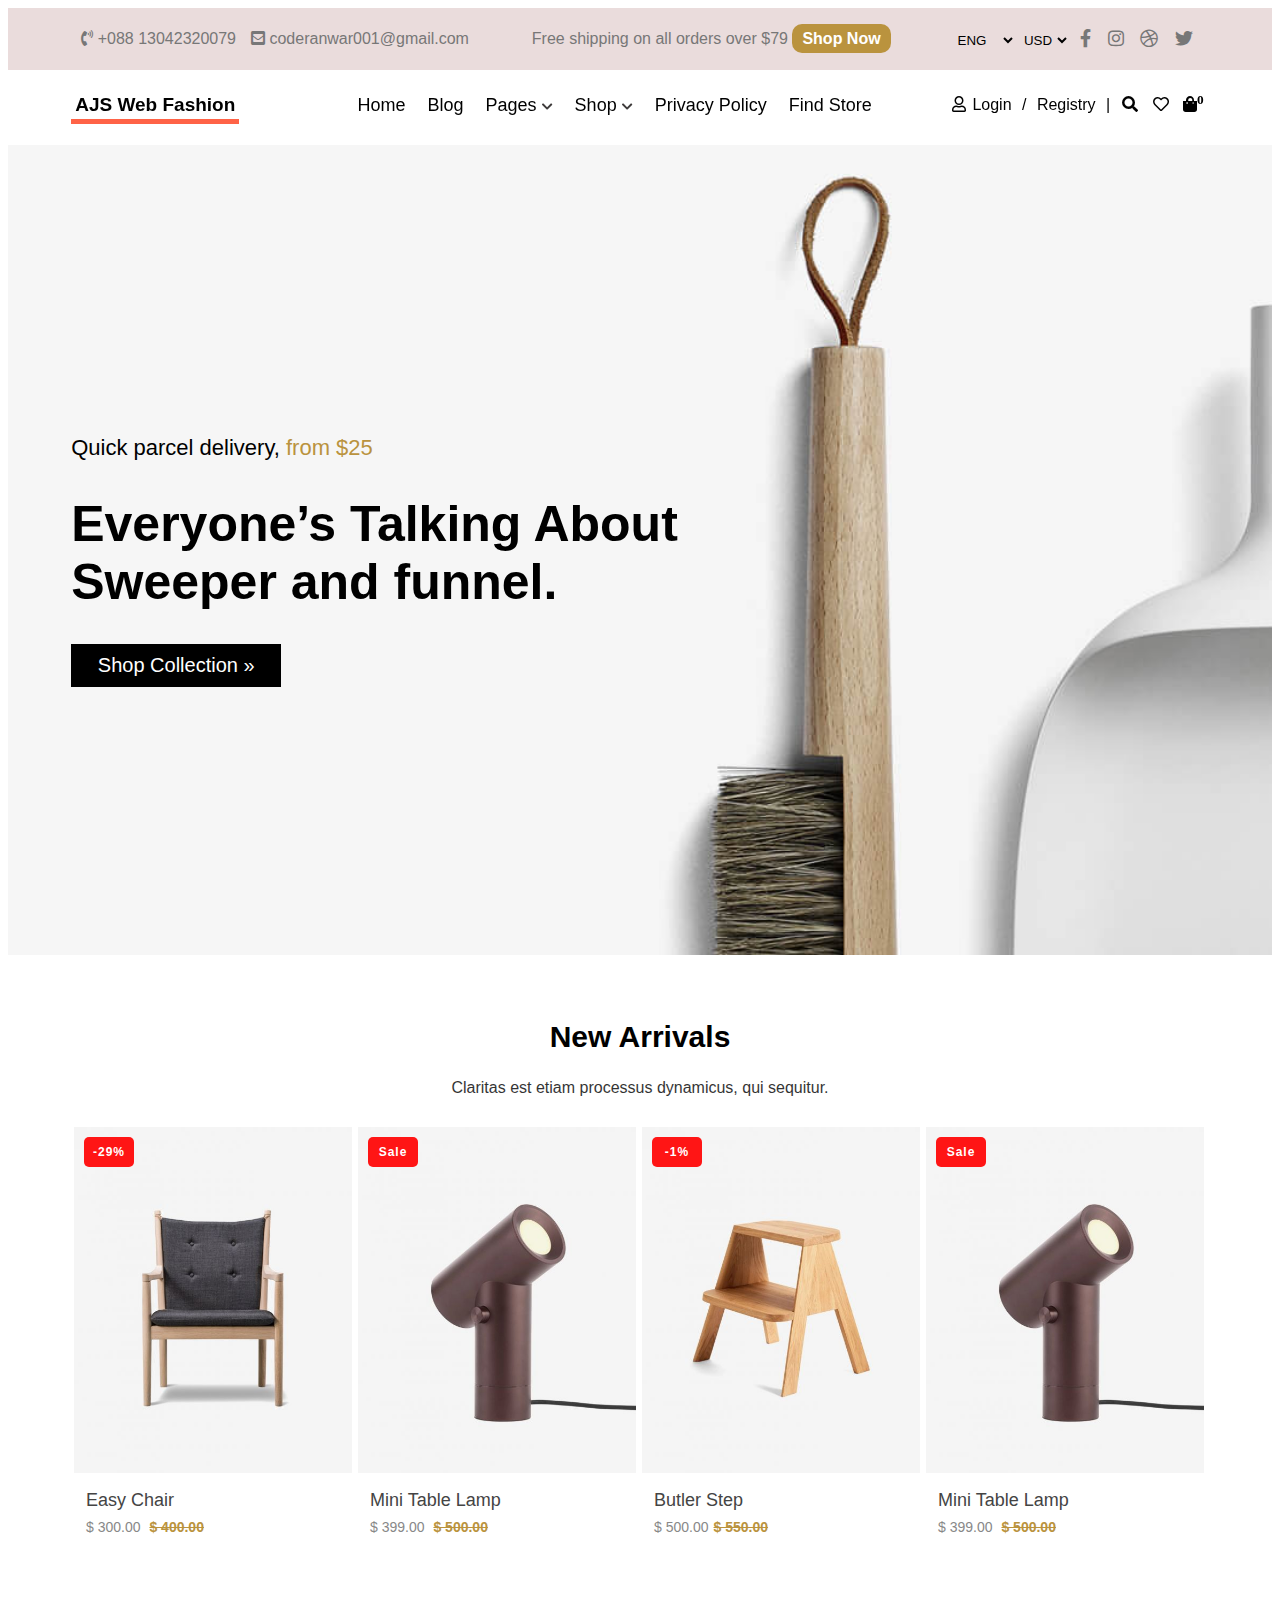
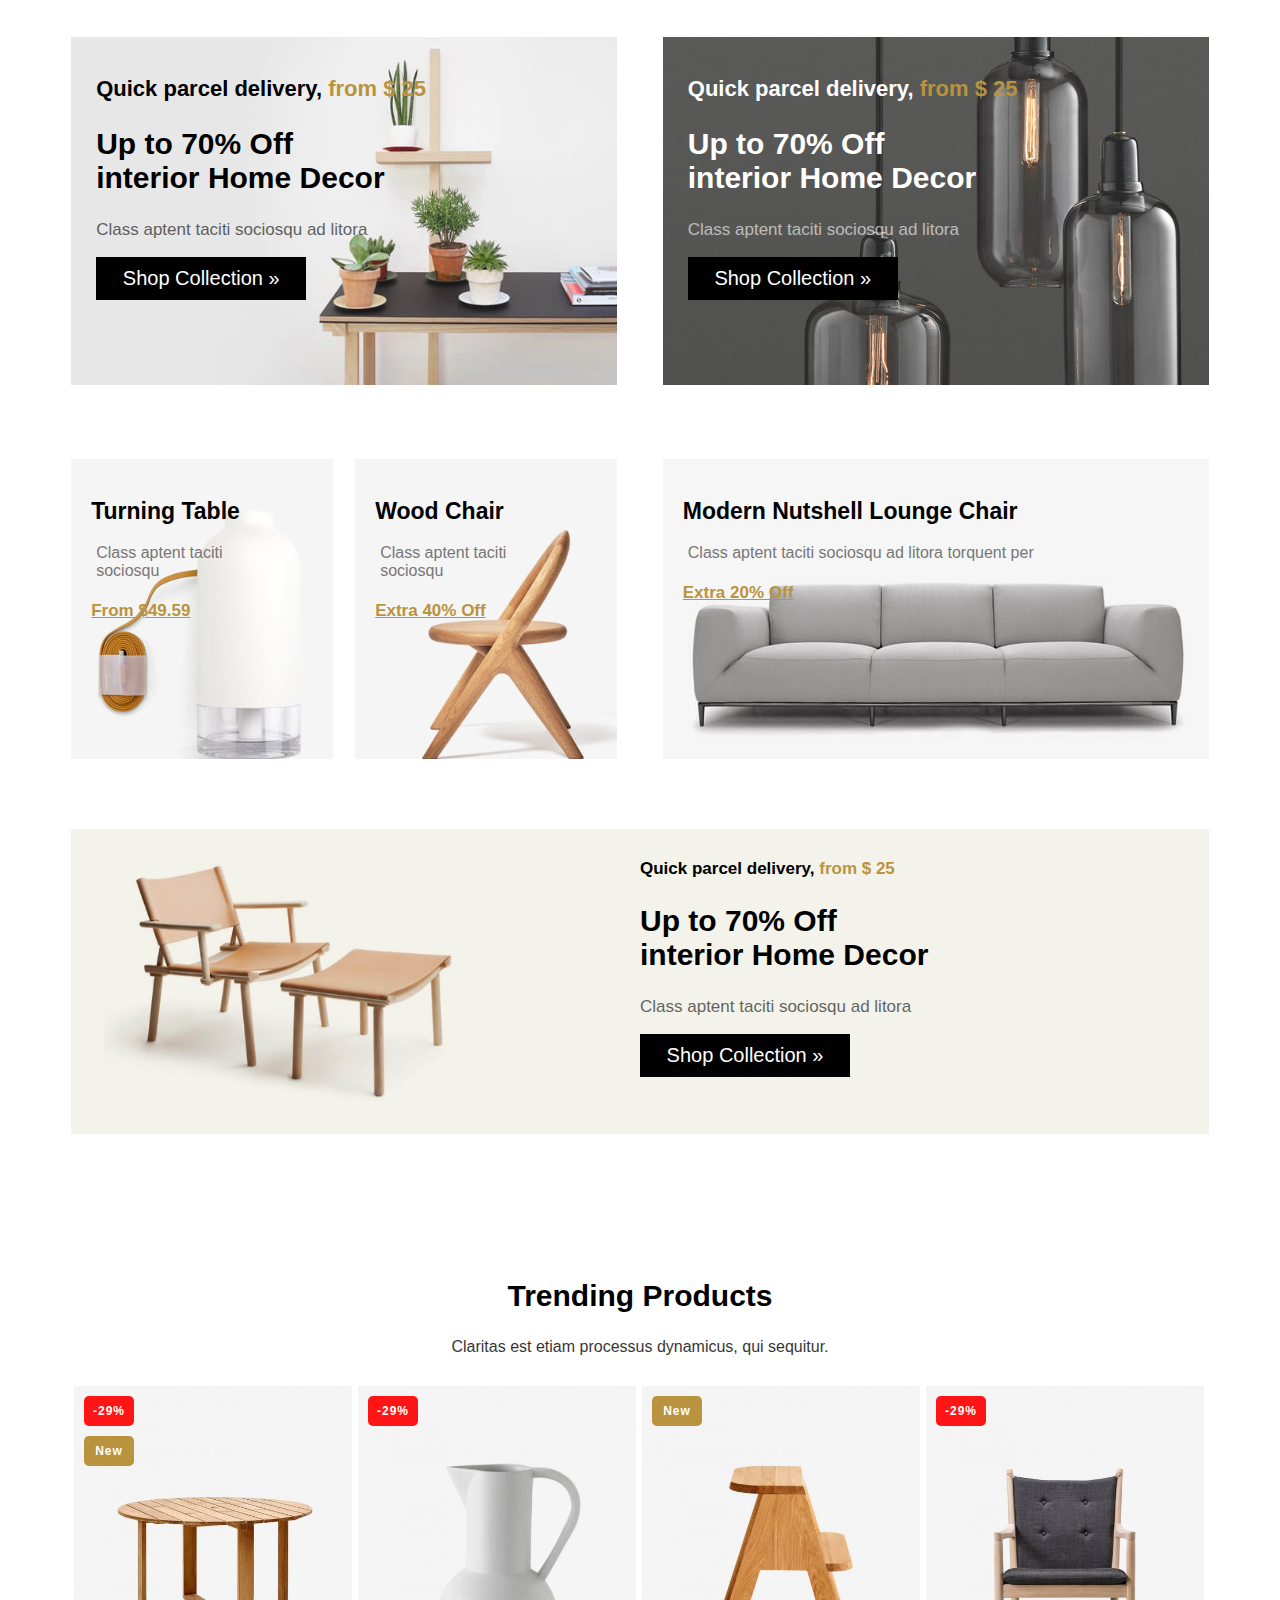
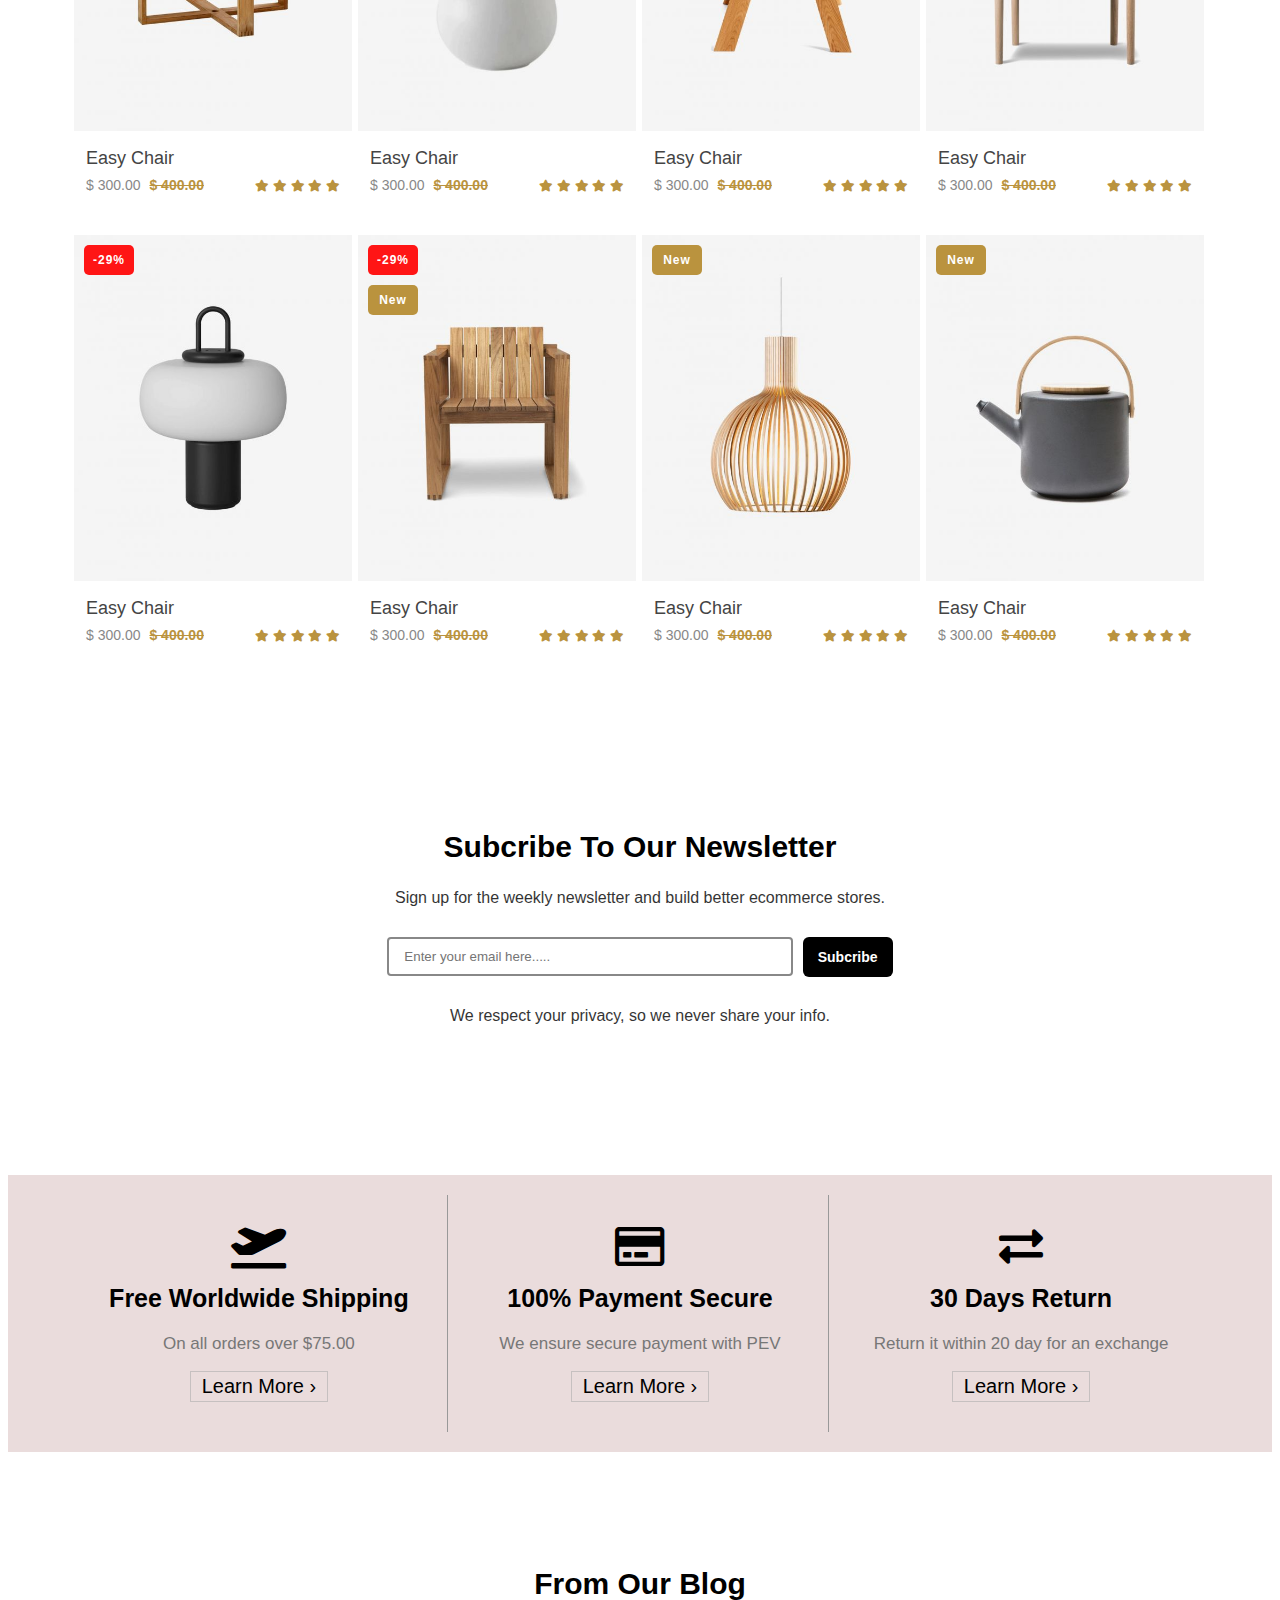
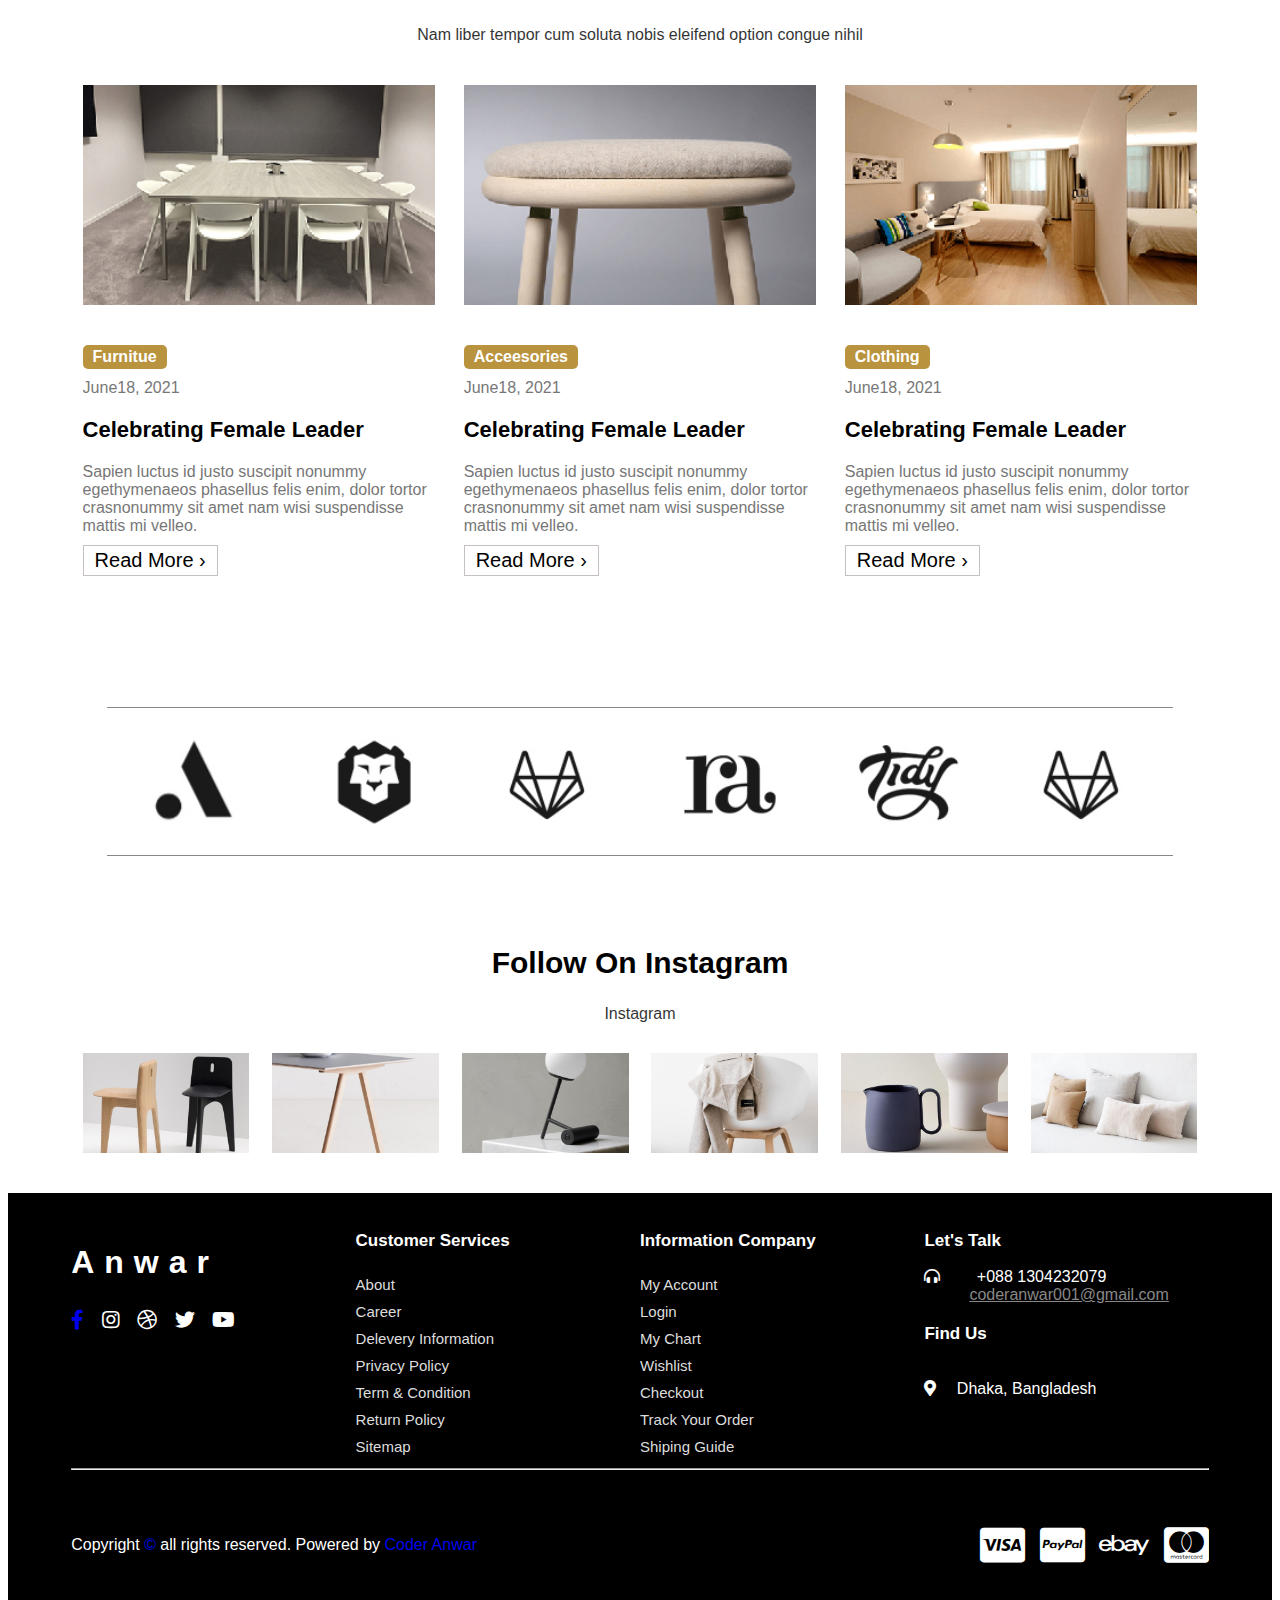
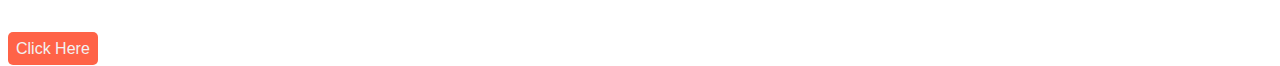
==== commit 420b8e5a: "second commit" ====
--- a/index.html
+++ b/index.html
@@ -1,4 +1,4 @@
-echo "# E-commerce" >> README.md<!DOCTYPE html>
+<!DOCTYPE html>
 <html lang="en">
 <head>
     <meta charset="UTF-8">
